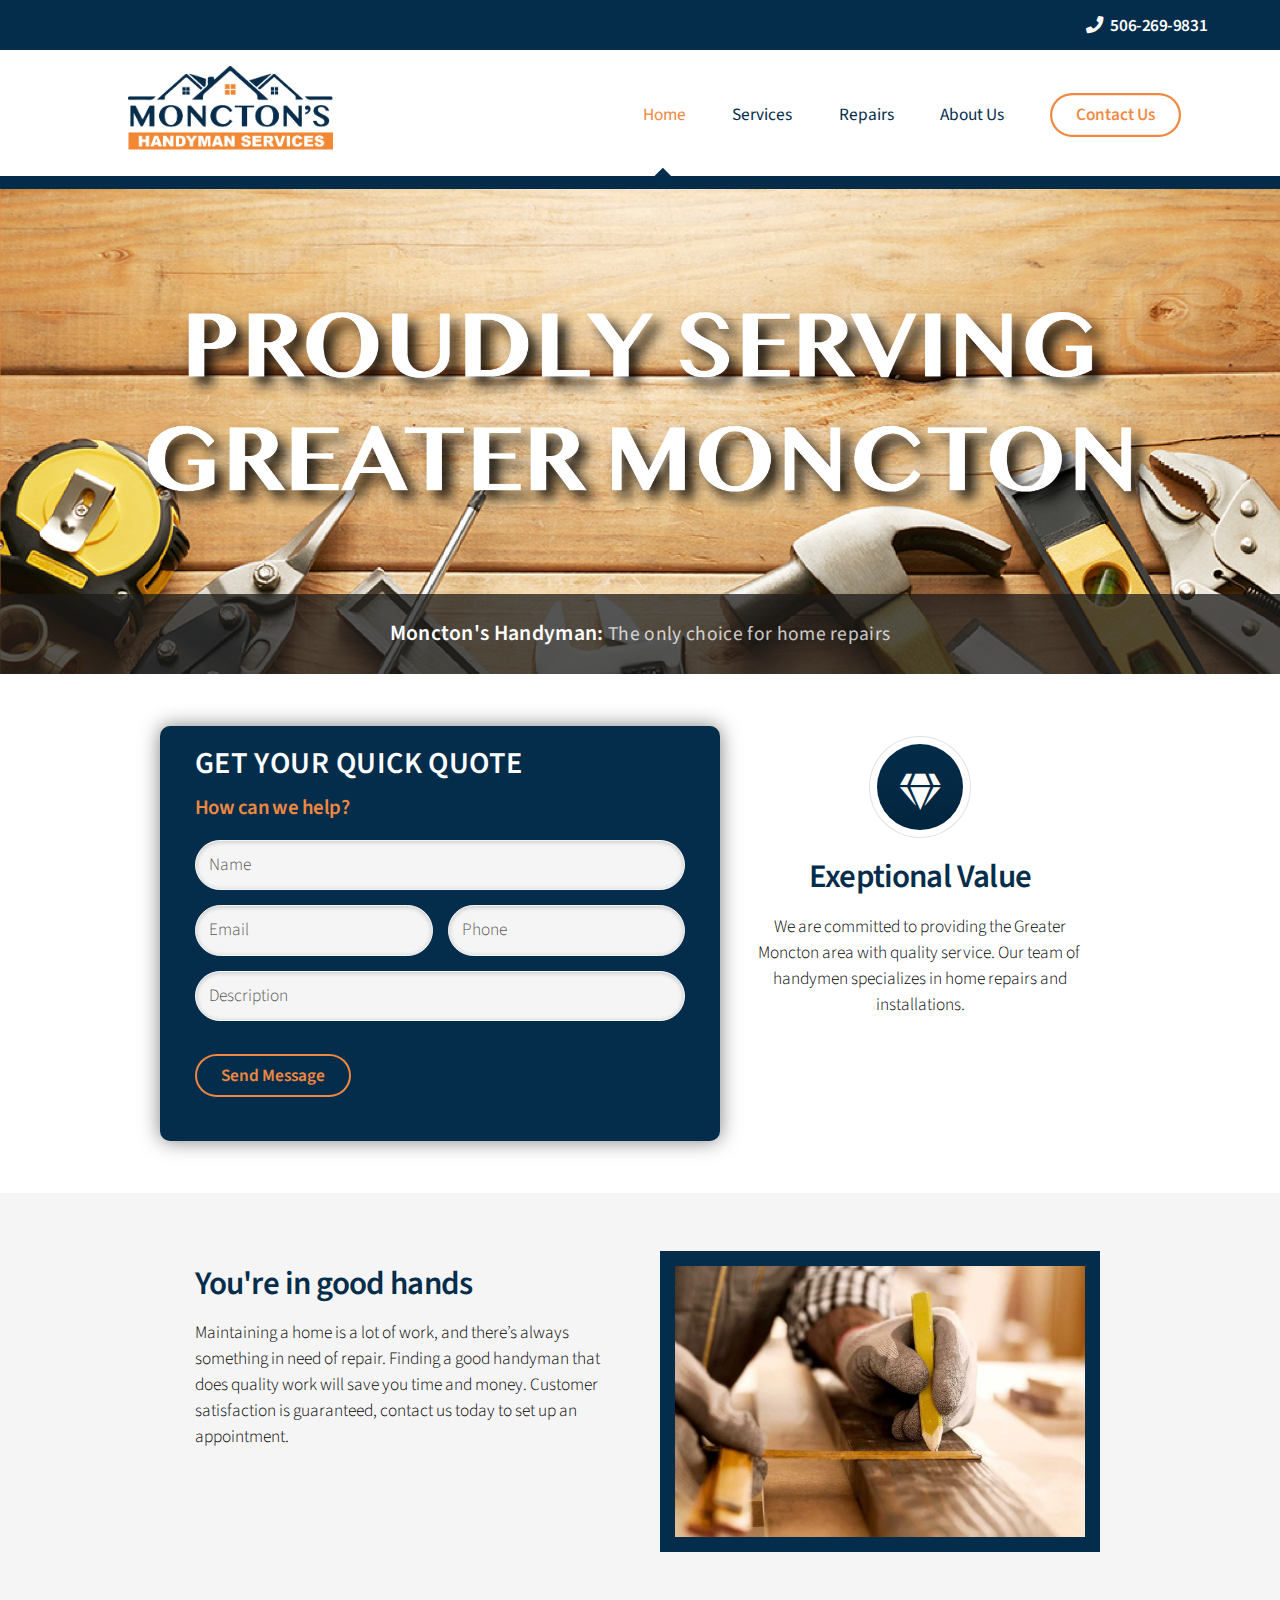
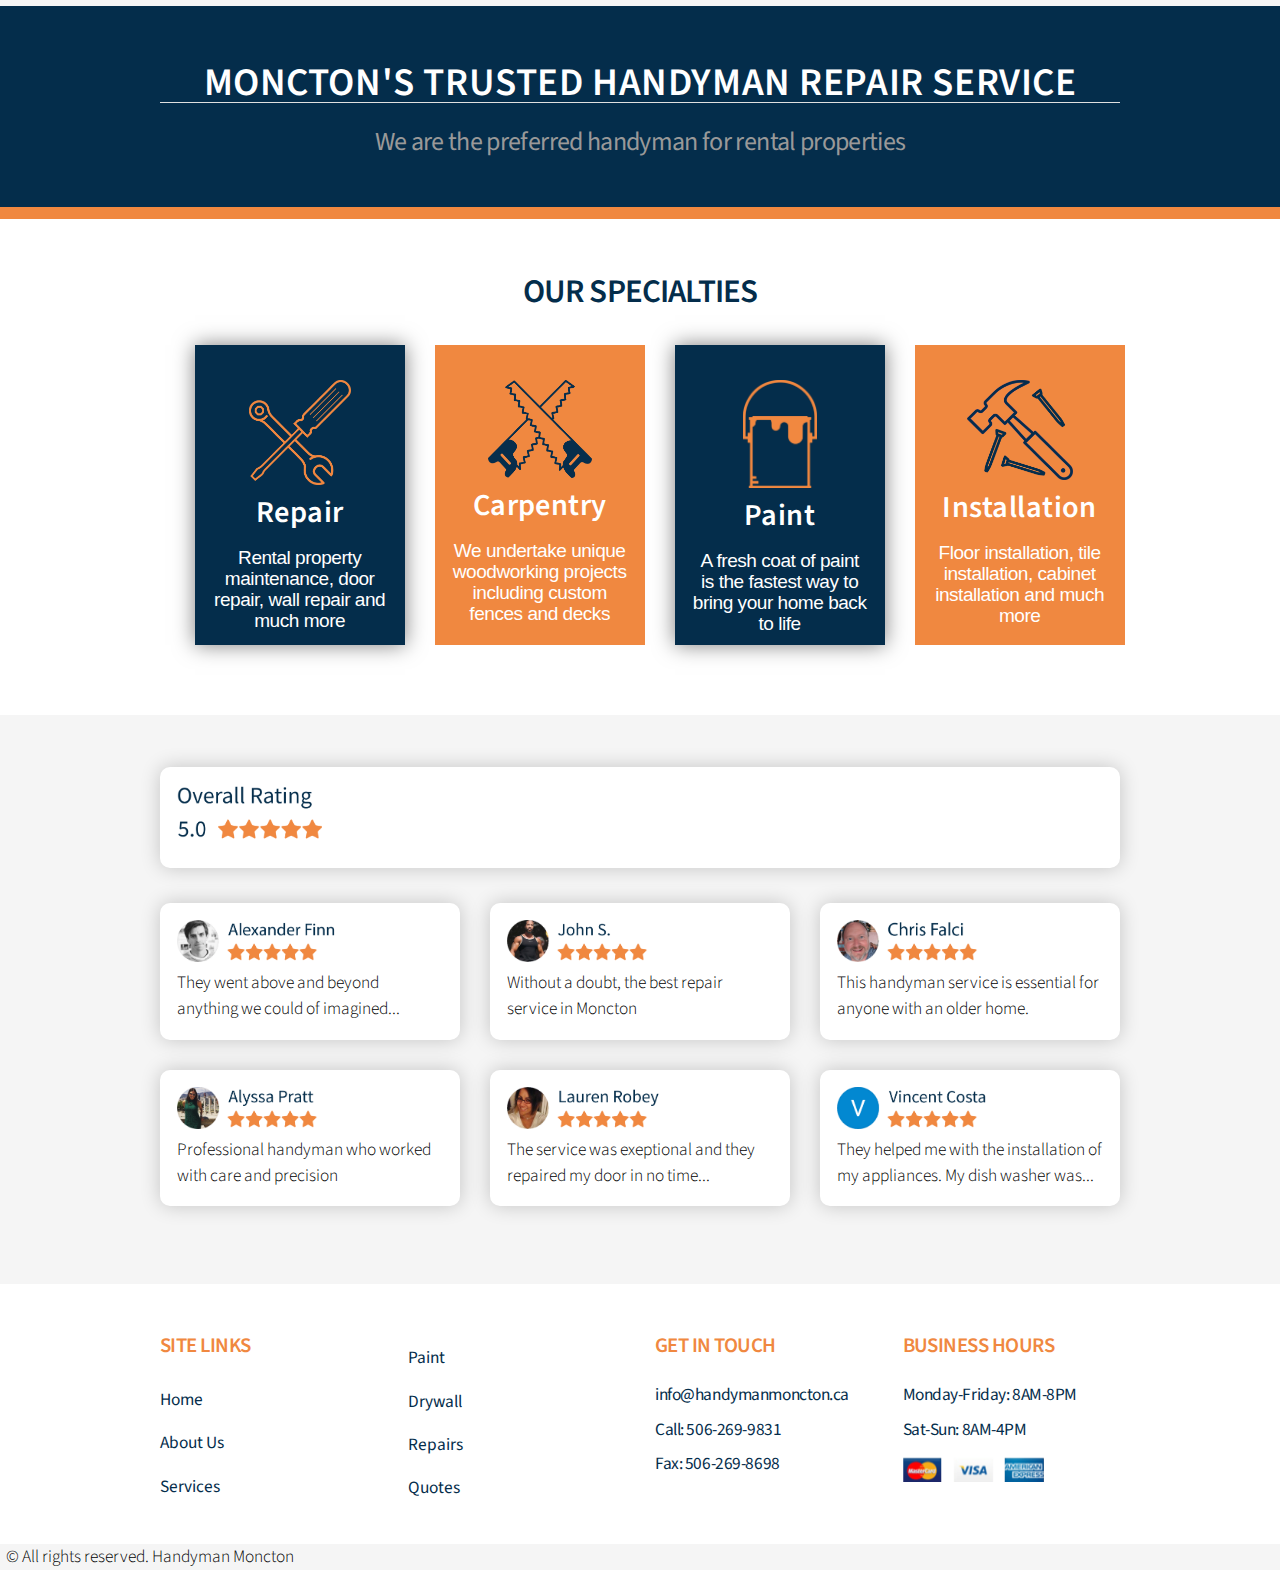
==== index.html @ 1f44a5d2 "Update index.html" ====
<!DOCTYPE HTML>

<html>
	<head>
		<title>Moncton Handyman - Home Repair</title>
		<meta charset="utf-8" />
		<meta name="viewport" content="width=device-width, initial-scale=1, user-scalable=no" />
		<link rel="stylesheet" href="assets/css/main.css" />
		<link rel="canonical" href="https://handymanmoncton.ca" />
		<link rel="shortcut icon" href="images/handyman-moncton-32.png">
                <link rel="icon" type="image/png" href="images/handyman-moncton-192.png" sizes="192x192">
                <link rel="apple-touch-icon" sizes="180x180" href="images/handyman-moncton-180.png">


		
	</head>
	<body class="is-preload">
		<div id="page-wrapper">

			<!-- Header -->
		  <div id="header">

					<!-- Logo -->
					<h4><i class="fas fa-phone"></i> &nbsp;  506-269-9831</h4>	

					<!-- Nav -->
						<nav id="nav">
							<ul>
								
	<div class="container2"><h3><img src="images/handyman-moncton-logo.png" width="205" height="85" alt=""></h3></div>
								
								<li class="current"><a href="/">Home</a></li>
								<li><a href="services">Services</a></li>
								<li><a href="repairs">Repairs</a></li>
								<li><a href="about">About Us</a></li>
								
								
							  <a href="contact" class="button">Contact Us</a>
							</ul>
						</nav>

				</div>

			<!-- Banner -->
		  <section id="banner">
					
					
			
					
					
					
					<header>
						<h2>Moncton's Handyman: <em>The only choice for home repairs</em></h2>
						
					</header>
				</section>
			
			

			<!-- Highlights -->
				<section class="wrapper style2">
					
					
					 
					  
					<div class="container">
						<div class="row gtr-200">
							 <div class="container1">
 
                   <h2>GET YOUR QUICK QUOTE</h2>
								 <h5>How can we help?</h5>
       	                                 
	<form action="https://submit-form.com/T1Gh5vaXT">
									
	 <input type="hidden" name="_redirect" value="https://handymanmoncton.ca/"/>
											 
											 
									<div class="row gtr-50">
										<div class="col-12 col-12-mobilep">
											<input type="text" name="name" id="name" placeholder="Name" />
										</div>
										<div class="col-6 col-12-mobilep">
											<input type="email" name="email" id="email" placeholder="Email" />
										</div>
										<div class="col-6 col-12-mobilep">
											<input type="text" name="number" id="number" placeholder="Phone" />
										</div>
										<div class="col-12 col-12-mobilep">
											<input type="text" name="message" id="message" placeholder="Description" />
										</div>
										<div class="col-12">
											<ul class="actions">
										   <li><input type="submit" class="button alt" value="Send Message" /></li>
											</ul>
											
							
										</div>
									</div>
							   </form>
  
                          </div>
							
							<section class="col-5 col-12-narrower col-12-mobilepcol-12-mobilep">
																
							 
	                  <center><i class="icon solid major far fa-gem"></i></center> 
								  
								 
								  
								<center><h3>Exeptional Value</h3></center>
								  
								 
								<center><p>We are committed to providing the Greater Moncton area with quality service. Our team of&nbsp; handymen specializes in home repairs and installations. </p>
								</center> 
						      <br>
								
							
							</section>
						</div>
					</div>
		  </section>
			
		

			
			<!-- Posts -->
					
			<section class="wrapper style5">
					
					
					 
					  
					<div class="container">
						<div class="row gtr-200">
							
							<section class="col-6 col-12-narrower col-12-mobilepcol-12-mobilep">
																
								<h3>You're in good hands</h3>
								  <p>Maintaining a home is a lot of work, and there’s always something in need of repair.
									  Finding a good handyman that does quality work will save you time and money. 
									  Customer satisfaction is guaranteed, contact us today to set up an appointment.   </p>
								<br>	
							</section>
							
							<section class="col-6 col-12-narrower col-12-mobilepcol-12-mobilep">
							<a href="#" class="image left"><img src="images/handyman-moncton-05.jpg" alt="" /></a>
						  </section>
							
						</div>
					</div>
		  </section>
			
			
			
			<!-- Gigantic Heading -->
				<section class="wrapper style3">
					<div class="container">
						<header class="major">
							
							<h2>MONCTON'S TRUSTED HANDYMAN REPAIR SERVICE</h2>
							<p>We are the preferred handyman for rental properties</p>
							<br>
			<div class="container6"><a href="index.html" id="logo"><img src="images/handyman-moncton-logo1.png" width="103" height="52" alt=""></a></div>
						</header>
					</div>
				</section>

		
			
		

		<section class="wrapper style1">
					<div class="container">
						<center><h3>OUR SPECIALTIES</h3></center>
						<div class="row gtr-200">
							
							<section class="col-3 col-6-narrower col-12-mobilep">
								
							  <div class="container4">
										<img src="images/handyman-moncton-truck.png" width="102" height="105" alt="">
										
									<h2>Repair</h2>
											<h6> Rental property maintenance, door repair, wall repair and much more</h6>
									</div>
							
							</section>
							<section class="col-3 col-6-narrower col-12-mobilep">
								
							 
								<div class="container5">
										<img src="images/handyman-moncton-mover.png" width="104" height="98" alt="">
									<h2>Carpentry</h2>
									  <h6>We undertake unique woodworking projects including custom fences and decks</h6>
									</div>
							</section>
							<section class="col-3 col-6-narrower col-12-mobilep">
								
									
									<div class="container4">
									  <img src="images/handyman-moncton-dolly.png" width="74" height="108" alt="">
										<h2>Paint</h2>
									  <h6>A fresh coat of paint is the fastest way to bring your home back to life</h6>  
								</div>
							</section>
							<section class="col-3 col-6-narrower col-12-mobilep">
								
									<div class="container5">
									<img src="images/handyman-moncton-box.png" width="106" height="100" alt="">
									<h2>Installation</h2>
											<h6>Floor installation, tile installation, cabinet installation and much more </h6>
									</div>
							
							</section>
						
					</div>
				
		</div>
		  </section>
			
			
			
				<section class="wrapper style5">
				
				
				
					<div class="container">
						 <!-- CTA -->
					  <section id="cta" class="">
					<div class="container">
					  <header>
						<img src="images/handyman-moncton-rating.png" width="145" height="59" alt="">
						
					  </header>
					</div>
						</section>
						<div class="row">
							<section class="col-4 col-6-narrower col-12-mobilep">
								<div class="container3">
								<img src="images/handyman-moncton-rev1.png" width="170" height="42" alt="">
									<p>They went above and beyond anything we could of imagined...</p>
								</div>
						  </section>
							
							<section class="col-4 col-6-narrower col-12-mobilep">	
							  <div class="container3">
							<img src="images/handyman-moncton-rev2.png" width="170" height="42" alt="">
									<p>Without a doubt, the best repair service in Moncton</p>
								</div>
							</section>
							<section class="col-4 col-6-narrower col-12-mobilep">
								<div class="container3">
								<img src="images/handyman-moncton-rev3.png" width="170" height="42" alt="">
									<p>This handyman service is essential for anyone with an older home.</p>
								</div>
							</section>
							
							
						
							<section class="col-4 col-6-narrower col-12-mobilep">	
								<div class="container3">
							<img src="images/handyman-moncton-rev4.png" width="170" height="42" alt="">
									<p>Professional handyman who worked with care and precision</p>
									
								</div>
							</section>
						  <section class="col-4 col-6-narrower col-12-mobilep">
								<div class="container3">
							<img src="images/handyman-moncton-rev5.png" width="170" height="42" alt="">
									<p>The service was exeptional and they repaired my door in no time...</p>
						    </div>
						  </section>
							<section class="col-4 col-6-narrower col-12-mobilep">
								<div class="container3">
							<img src="images/handyman-moncton-rev6.png" width="170" height="42" alt="">
									<p>They helped me with the installation of my appliances. My dish washer was...</p>
							  </div>
							</section>
							
							
					  </div>
						
					&nbsp;
					</div>
				</section>
			       &nbsp;

			<!-- Footer -->
				<div id="footer">
					<div class="container">
						<div class="row">
							<section class="col-3 col-6-narrower col-12-mobilep">
								<h5>SITE LINKS</h5>
							  <ul class="links">
									
								<li><a href="/">Home</a></li>
									<li><a href="about">About Us</a></li>
									<li><a href="services">Services</a></li>
								
									
									
								</ul>
							</section>
							<section class="col-3 col-6-narrower col-12-mobilep">
								
							  <ul class="links">
									
									<li><a href="services">Paint</a></li>
									<li><a href="repairs">Drywall</a></li>
									<li><a href="repairs">Repairs</a></li>
									<li><a href="quote">Quotes</a></li>
									
								</ul>
								<br>
							</section>
							<section class="col-3 col-6-narrower col-12-mobilep">
								<h5>GET IN TOUCH</h5>
								
                                                        <h7>info@handymanmoncton.ca </h7> <br>
							<h7>Call: 506-269-9831</h7><br>
						        <h7>Fax: 506-269-8698</h7><br>
                            </section>
						<section class="col-3 col-6-narrower col-12-mobilep">
						  <h5>BUSINESS HOURS</h5>
						  <h7>Monday-Friday: 8AM-8PM</h7><br>
					      <h7>Sat-Sun: 8AM-4PM</h7>
						      <br>
							
						<img src="images/handyman-moncton-payment.png" width="141" height="35" alt="">
								
						  </section>
											
							
						</div>
					</div>
<br>

			</div>
		</div>
			
		<section id="ctb" class=""><p>&nbsp; &copy; All rights reserved. Handyman Moncton</p> </section>
		<!-- Scripts -->
			<script src="assets/js/jquery.min.js"></script>
			<script src="assets/js/jquery.dropotron.min.js"></script>
			<script src="assets/js/browser.min.js"></script>
			<script src="assets/js/breakpoints.min.js"></script>
			<script src="assets/js/util.js"></script>
			<script src="assets/js/main.js"></script>

	</body>
</html>
---- assets/css/main.css ----
@import url("fontawesome-all.min.css");
@import url("https://fonts.googleapis.com/css?family=Source+Sans+Pro:300,300italic,600,600italic,400,400italic,500,500italic");

/*
	Arcana by HTML5 UP
	html5up.net | @ajlkn
	Free for personal and commercial use under the CCA 3.0 license (html5up.net/license)
*/

html, body, div, span, applet, object,
iframe, h1, h2, h3, h4, h5, h6, h7, h8, p, blockquote,
pre, a, abbr, acronym, address, big, cite,
code, del, dfn, em, img, ins, kbd, q, s, samp,
small, strike, strong, sub, sup, tt, var, b,
u, i, center, dl, dt, dd, ol, ul, li, fieldset,
form, label, legend, table, caption, tbody,
tfoot, thead, tr, th, td, article, aside,
canvas, details, embed, figure, figcaption,
footer, header, hgroup, menu, nav, output, ruby,
section, summary, time, mark, audio, video {
	margin: 0;
	padding: 0;
	border: 0;
	font-size: 100%;
	font: inherit;
	vertical-align: baseline;}

article, aside, details, figcaption, figure,
footer, header, hgroup, menu, nav, section {
	display: block;}

body {
	line-height: 1;
}

ol, ul {
	list-style: none;
}

blockquote, q {
	quotes: none;
}

	blockquote:before, blockquote:after, q:before, q:after {
		content: '';
		content: none;
	}

table {
	border-collapse: collapse;
	border-spacing: 0;
}

body {
	-webkit-text-size-adjust: none;
}

mark {
	background-color: transparent;
	color: inherit;
}

input::-moz-focus-inner {
	border: 0;
	padding: 0;
}

input, select, textarea {
	-moz-appearance: none;
	-webkit-appearance: none;
	-ms-appearance: none;
	appearance: none;
}

/* Basic */

	html {
		box-sizing: border-box;
	}

	*, *:before, *:after {
		box-sizing: inherit;
	}

	body {
		background: #F08840;
		
	}

		body.is-preload *, body.is-preload *:before, body.is-preload *:after {
			-moz-animation: none !important;
			-webkit-animation: none !important;
			-ms-animation: none !important;
			animation: none !important;
			-moz-transition: none !important;
			-webkit-transition: none !important;
			-ms-transition: none !important;
			transition: none !important;
		}

	body, input, select, textarea {
		
		font-family: 'Source Sans Pro', sans-serif;
		font-size: 16pt;
		font-weight: 300;
		line-height: 1.65em;
	}

	a {
		-moz-transition: color 0.2s ease-in-out, border-color 0.2s ease-in-out, opacity 0.2s ease-in-out;
		-webkit-transition: color 0.2s ease-in-out, border-color 0.2s ease-in-out, opacity 0.2s ease-in-out;
		-ms-transition: color 0.2s ease-in-out, border-color 0.2s ease-in-out, opacity 0.2s ease-in-out;
		transition: color 0.2s ease-in-out, border-color 0.2s ease-in-out, opacity 0.2s ease-in-out;
		color: #042D4B;
		text-decoration: none;
		font-weight: 400	
		
	}

		a:hover {
			color: #042D4B;
			border-bottom-color: transparent;
		}

	strong, b {
		font-weight: 600;
	}

	em, i {
		font-style: italic;
	}

	p, ul, ol, dl, table, blockquote {
		margin: 0 0 0em 0;
	}


   h1 {
		color: #FFF;
		font-weight: 600;
		line-height: 3.55em;
		margin-bottom: 1em;
	   font-family: "Lucida Grande";
	   
	}



	 h2 {
		color: #FFF;
		font-weight: 600;
		line-height: 1.3em;
		margin-bottom: 0.5em;
	}

   h3 {
		color: #042D4B;
		font-weight: 600;
		line-height: 1.25em;
		margin-bottom: 0.5em;
	  
	}

    h6 {
		color: #FFF;
		font-weight: 400;
		line-height: 1.1em;
		margin-bottom: 0em;
		font-family: "Gill Sans", "Gill Sans MT", "Myriad Pro", "DejaVu Sans Condensed", Helvetica, Arial, "sans-serif";
	}

    h7 {
		color: #042D4B;
		font-weight: 400;
		line-height: 2em;
		
	}


	 h8 {
		color: #FFF;
		font-weight: 600;
		line-height: 1.75em;
		margin-bottom: 1em;
	}

    h4 {
		color: #FFF;
		font-weight: 600;
		line-height: 0em;
		margin-bottom: 1em;
		margin-right: 4.2em;
	}

    h5 {
		color: #F08840;
		font-weight: 600;
		line-height: 1em;
		margin-bottom: 1em;
		
	}



		h1 a, h2 a, h3 a, h4 a, h5 a, h6 a, h7 a {
			color: inherit;
			text-decoration: none;
		}

		h1 em, h2 em, h3 em, h4 em, h5 em, h6 em, h7 em {
			font-style: normal;
			font-weight: 300;
		}


    h1 {
		font-size: 4.2em;
		letter-spacing: -0.025em;
	}

	h2 {
		font-size: 1.75em;
		letter-spacing: 0.015em;
	}

	h3 {
		font-size: 1.9em;
		letter-spacing: -0.025em;
	}

    h4 {
		font-size: 1em;
		letter-spacing: -0.025em;
		margin-top: -1.1em;
	}

    h5 {
		font-size: 1.2em;
		letter-spacing: -0.025em;
		margin-bottom: 1em;
		
	}

    h6 {
		font-size: 1.1em;
		letter-spacing: -0.025em;
		
	}

  h7 {
		font-size: 1em;
		letter-spacing: -0.025em;
		
	}


	h8 {
		font-size: 1.75em;
		letter-spacing: -0.025em;
	}


	sub {
		font-size: 0.8em;
		position: relative;
		top: 0.5em;
	}

	sup {
		font-size: 0.8em;
		position: relative;
		top: -0.5em;
	}

	hr {
		border-top: solid 1px #e0e0e0;
		border: 0;
		margin-bottom: 1.5em;
	}

	blockquote {
		border-left: solid 0.5em #e0e0e0;
		font-style: italic;
		padding: 1em 0 1em 2em;
	}

/* Container */

	.container {
		margin: 0 auto;
		max-width: 100%;
		width: 1400px;
		
	}

		@media screen and (max-width: 1680px) {

			.container {
				width: 1200px;
			}

		}

		@media screen and (max-width: 1280px) {

			.container {
				width: 960px;
			}

		}

		@media screen and (max-width: 980px) {

			.container {
				width: 95%;
			}

		}

		@media screen and (max-width: 840px) {

			.container {
				width: 95%;
			}

		}

		@media screen and (max-width: 736px) {

			.container {
				width: 90%;
			}

		}

		@media screen and (max-width: 480px) {

			.container {
				width: 100%;
			}

		}


/* Container1 */

	.container1 {
	
		width: 300px;
	    height: 310px;
		background: #042D4B;
		border-radius: 10px;
	   
		 padding: 1em 1em 1em 1em;
		 margin-bottom: 2em;
		 box-shadow:  0px 0px 20px 0px rgba(0,0,0,0.5);
		
	
		
	}

		@media screen and (max-width: 1680px) {

			.container1 {
				width: 580px;
				 height: 380px;
				
			}

		}

		@media screen and (max-width: 1280px) {

			.container1 {
				width: 560px;
				 height: 415px;
				
			}

		}

		@media screen and (max-width: 980px) {

			.container1 {
				width: 58%;
				 height: 390px;
				
			}

		}

		@media screen and (max-width: 840px) {

			.container1 {
				width: 100%;
				  height: 410px;
			}

		}

		@media screen and (max-width: 736px) {

			.container1 {
				width: 100%;
				height: 100%;
				
			}

		}

		@media screen and (max-width: 480px) {

			.container1 {
				width: 100%;
				 height: 100%;
				
			}
			
			
			

		}




/* Container2 */

	.container2 {
		max-width: 100%;
		width: 1400px;
		top: 3.8em;
	    right: 57em;
		position: absolute;
		
	}

		@media screen and (max-width: 1680px) {

			.container2 {
				width: 1200px;
				right: 74%;
			}

		}

		@media screen and (max-width: 1280px) {

			.container2 {
				width: 960px;
				right: 74%;
			}

		}

		@media screen and (max-width: 980px) {

			.container2 {
				width: 95%;
				right: 72%;
			}

		}

		@media screen and (max-width: 840px) {

			.container2 {
				width: 95%;
			}

		}

		@media screen and (max-width: 736px) {

			.container2 {
				width: 90%;
			}

		}

		@media screen and (max-width: 480px) {

			.container2 {
				width: 100%;
			}

		}



/* Container3 */

	.container3 {
	
		width: 450px;
	    height: 175px;
		background: #FFF;
		border-radius: 10px;
	    padding: 1em 1em 1em 1em;
		 margin-bottom: 0em;
		 box-shadow:  0px 0px 20px 0px rgba(0,0,0,0.2);
		
	
		
	}

		@media screen and (max-width: 1680px) {

			.container3 {
				width: 310px;
				 height: 120px;
				
			}

		}

		@media screen and (max-width: 1280px) {

			.container3 {
				width: 300px;
				 height: 100%;
				
			}

		}

		@media screen and (max-width: 980px) {

			.container3 {
				width: 255px;
				 height: 100%;
				
			}

		}

		@media screen and (max-width: 840px) {

			.container3 {
				width: 100%;
				  height: 100%;
			}

		}

		@media screen and (max-width: 736px) {

			.container3 {
				width: 100%;
				 height: 100%;
				
			}

		}

		@media screen and (max-width: 480px) {

			.container3 {
				width: 100%;
				 height: 100%;
				
			}
			
			
			

		}



/* Container4 */

	.container4 {
	
		width: 300px;
	    height: 330px;
		background: #042D4B;
		text-align: center;
		
	   
		 padding: 2em 1em 1em 1em;
		 margin-bottom: 2em;
		 box-shadow:  0px 0px 20px 0px rgba(0,0,0,0.5);
		
	
		
	}

		@media screen and (max-width: 1680px) {

			.container4 {
				width: 210px;
				 height: 300px;
				
			}

		}

		@media screen and (max-width: 1280px) {

			.container4 {
			width: 210px;
				 height: 300px;
				
			}

		}

		@media screen and (max-width: 980px) {

			.container4 {
				width: 180px;
				 height: 300px;
				
			}

		}

		@media screen and (max-width: 840px) {

			.container4 {
				width: 280px;
				  height: 290px;
			}

		}

		@media screen and (max-width: 736px) {

			.container4 {
				width: 110%;
				height: 95%;
				
			}

		}

		@media screen and (max-width: 480px) {

			.container4 {
		    width: 100%;
			height: 95%;
				
			}
			
			

		}


/* Container5 */

	.container5 {
		
		
		
	
		width: 300px;
	    height: 330px;
		background: #F08840;
		text-align: center;
		
		
	   
		 padding: 2em 1em 1em 1em;
		 margin-bottom: 2em;
		
		
	
		
	}

		@media screen and (max-width: 1680px) {

			.container5 {
				width: 580px;
				 height: 300px;
				
			}

		}

		@media screen and (max-width: 1280px) {

			.container5 {
				width: 210px;
				 height: 300px;
				
			}

		}

		@media screen and (max-width: 980px) {

			.container5 {
					width: 180px;
				 height: 300px;
				
			}

		}

		@media screen and (max-width: 840px) {

			.container5 {
				width: 280px;
				  height: 290px;
			}

		}

		@media screen and (max-width: 736px) {

			.container5 {
			  	width: 110%;
				height: 95%;
				
			}

		}

		@media screen and (max-width: 480px) {

			.container5 {
			width: 100%;
				 height: 95%;	
			}
		}


/* Container6 */

	.container6 {
			position: relative;
		 display: none;
				
}


/* Container7 */

	.container7 {
	
		width: 300px;
	    height: 550px;
		background: #042D4B;
		border-radius: 10px;
	   
		 padding: 1em 1em 1em 1em;
		 margin-bottom: 2em;
		 margin-top: 1em;
		 box-shadow:  0px 0px 20px 0px rgba(0,0,0,0.5);
		
		
		
	}

		@media screen and (max-width: 1680px) {

			.container7 {
				width: 580px;
				 height: 460px;
				
			}

		}

		@media screen and (max-width: 1280px) {

			.container7 {
				width: 560px;
				 height: 450px;
				
			}

		}

		@media screen and (max-width: 980px) {

			.container7 {
				width: 58%;
				 height: 420px;
				
			}

		}

		@media screen and (max-width: 840px) {

			.container7 {
				width: 100%;
				  height: 445px;
			}

		}

		@media screen and (max-width: 736px) {

			.container7 {
				width: 100%;
				height: 100%;
				
			}

		}

		@media screen and (max-width: 480px) {

			.container7 {
				width: 100%;
				 height: 100%;
				
			}
			
		}


.container4:hover{
	transform:scale(1.1);
	background: #07528A;
}

.container5:hover{
	transform:scale(1.1);
	background: #F4A976;
}



/* Row */

	.row {
		display: flex;
		flex-wrap: wrap;
		box-sizing: border-box;
		align-items: stretch;
	}

		.row > * {
			box-sizing: border-box;
		}

		.row.gtr-uniform > * > :last-child {
			margin-bottom: 0;
		}

		.row.aln-left {
			justify-content: flex-start;
		}

		.row.aln-center {
			justify-content: center;
		}

		.row.aln-right {
			justify-content: flex-end;
		}

		.row.aln-top {
			align-items: flex-start;
		}

		.row.aln-middle {
			align-items: center;
		}

		.row.aln-bottom {
			align-items: flex-end;
		}

		.row > .imp {
			order: -1;
		}

		.row > .col-1 {
			width: 8.33333%;
		}

		.row > .off-1 {
			margin-left: 8.33333%;
		}

		.row > .col-2 {
			width: 16.66667%;
		}

		.row > .off-2 {
			margin-left: 16.66667%;
		}

		.row > .col-3 {
			width: 25%;
		}

		.row > .off-3 {
			margin-left: 25%;
		}

		.row > .col-4 {
			width: 33.33333%;
		}

		.row > .off-4 {
			margin-left: 33.33333%;
		}

		.row > .col-5 {
			width: 41.66667%;
		}

		.row > .off-5 {
			margin-left: 41.66667%;
		}

		.row > .col-6 {
			width: 50%;
		}

		.row > .off-6 {
			margin-left: 50%;
		}

		.row > .col-7 {
			width: 58.33333%;
		}

		.row > .off-7 {
			margin-left: 58.33333%;
		}

		.row > .col-8 {
			width: 66.66667%;
		}

		.row > .off-8 {
			margin-left: 66.66667%;
		}

		.row > .col-9 {
			width: 75%;
		}

		.row > .off-9 {
			margin-left: 75%;
		}

		.row > .col-10 {
			width: 83.33333%;
		}

		.row > .off-10 {
			margin-left: 83.33333%;
		}

		.row > .col-11 {
			width: 100%;
			
		}

		.row > .off-11 {
			margin-left: 91.66667%;
		}

		.row > .col-12 {
			width: 100%;
		}

		.row > .off-12 {
			margin-left: 100%;
		}

		.row.gtr-0 {
			margin-top: 0px;
			margin-left: 0px;
		}

			.row.gtr-0 > * {
				padding: 0px 0 0 0px;
			}

			.row.gtr-0.gtr-uniform {
				margin-top: 0px;
			}

				.row.gtr-0.gtr-uniform > * {
					padding-top: 0px;
				}

		.row.gtr-25 {
			margin-top: -12.5px;
			margin-left: -12.5px;
		}

			.row.gtr-25 > * {
				padding: 12.5px 0 0 12.5px;
			}

			.row.gtr-25.gtr-uniform {
				margin-top: -12.5px;
			}

				.row.gtr-25.gtr-uniform > * {
					padding-top: 12.5px;
				}

		.row.gtr-50 {
			margin-top: -25px;
			margin-left: -25px;
		}

			.row.gtr-50 > * {
				padding: 25px 0 0 25px;
			}

			.row.gtr-50.gtr-uniform {
				margin-top: -25px;
			}

				.row.gtr-50.gtr-uniform > * {
					padding-top: 25px;
				}

		.row {
			margin-top: -50px;
			margin-left: -50px;
		}

			.row > * {
				padding: 50px 0 0 50px;
			}

			.row.gtr-uniform {
				margin-top: -50px;
			}

				.row.gtr-uniform > * {
					padding-top: 50px;
				}

		.row.gtr-150 {
			margin-top: -75px;
			margin-left: -75px;
		}

			.row.gtr-150 > * {
				padding: 75px 0 0 75px;
			}

			.row.gtr-150.gtr-uniform {
				margin-top: -75px;
			}

				.row.gtr-150.gtr-uniform > * {
					padding-top: 75px;
				}

		.row.gtr-200 {
			margin-top: 0px;
			margin-left: 0px;
		}

			.row.gtr-200 > * {
				padding: 1em 2em 1em 2em;
			}

			.row.gtr-200.gtr-uniform {
				margin-top: 0px;
			}

				.row.gtr-200.gtr-uniform > * {
					padding-top: 0px;
				}

		@media screen and (max-width: 1680px) {

			.row {
				display: flex;
				flex-wrap: wrap;
				box-sizing: border-box;
				align-items: stretch;
			}

				.row > * {
					box-sizing: border-box;
				}

				.row.gtr-uniform > * > :last-child {
					margin-bottom: 0;
				}

				.row.aln-left {
					justify-content: flex-start;
				}

				.row.aln-center {
					justify-content: center;
				}

				.row.aln-right {
					justify-content: flex-end;
				}

				.row.aln-top {
					align-items: flex-start;
				}

				.row.aln-middle {
					align-items: center;
				}

				.row.aln-bottom {
					align-items: flex-end;
				}

				.row > .imp-wide {
					order: -1;
				}

				.row > .col-1-wide {
					width: 8.33333%;
				}

				.row > .off-1-wide {
					margin-left: 8.33333%;
				}

				.row > .col-2-wide {
					width: 16.66667%;
				}

				.row > .off-2-wide {
					margin-left: 16.66667%;
				}

				.row > .col-3-wide {
					width: 25%;
				}

				.row > .off-3-wide {
					margin-left: 25%;
				}

				.row > .col-4-wide {
					width: 33.33333%;
				}

				.row > .off-4-wide {
					margin-left: 33.33333%;
				}

				.row > .col-5-wide {
					width: 41.66667%;
				}

				.row > .off-5-wide {
					margin-left: 41.66667%;
				}

				.row > .col-6-wide {
					width: 50%;
				}

				.row > .off-6-wide {
					margin-left: 50%;
				}

				.row > .col-7-wide {
					width: 58.33333%;
				}

				.row > .off-7-wide {
					margin-left: 58.33333%;
				}

				.row > .col-8-wide {
					width: 66.66667%;
				}

				.row > .off-8-wide {
					margin-left: 66.66667%;
				}

				.row > .col-9-wide {
					width: 75%;
				}

				.row > .off-9-wide {
					margin-left: 75%;
				}

				.row > .col-10-wide {
					width: 83.33333%;
				}

				.row > .off-10-wide {
					margin-left: 83.33333%;
				}

				.row > .col-11-wide {
					width: 91.66667%;
				}

				.row > .off-11-wide {
					margin-left: 91.66667%;
				}

				.row > .col-12-wide {
					width: 100%;
				}

				.row > .off-12-wide {
					margin-left: 100%;
				}

				.row.gtr-0 {
					margin-top: 0px;
					margin-left: 0px;
				}

					.row.gtr-0 > * {
						padding: 0px 0 0 0px;
					}

					.row.gtr-0.gtr-uniform {
						margin-top: 0px;
					}

						.row.gtr-0.gtr-uniform > * {
							padding-top: 0px;
						}

				.row.gtr-25 {
					margin-top: -10px;
					margin-left: -10px;
				}

					.row.gtr-25 > * {
						padding: 10px 0 0 10px;
					}

					.row.gtr-25.gtr-uniform {
						margin-top: -10px;
					}

						.row.gtr-25.gtr-uniform > * {
							padding-top: 10px;
						}

				.row.gtr-50 {
					margin-top: -20px;
					margin-left: -20px;
				}

					.row.gtr-50 > * {
						padding: 20px 0 0 20px;
					}

					.row.gtr-50.gtr-uniform {
						margin-top: -20px;
					}

						.row.gtr-50.gtr-uniform > * {
							padding-top: 20px;
						}

				.row {
					margin-top: -40px;
					margin-left: -40px;
				}

					.row > * {
						padding: 40px 0 0 40px;
					}

					.row.gtr-uniform {
						margin-top: -40px;
					}

						.row.gtr-uniform > * {
							padding-top: 40px;
						}

				.row.gtr-150 {
					margin-top: -60px;
					margin-left: -60px;
				}

					.row.gtr-150 > * {
						padding: 60px 0 0 60px;
					}

					.row.gtr-150.gtr-uniform {
						margin-top: -60px;
					}

						.row.gtr-150.gtr-uniform > * {
							padding-top: 60px;
						}

				.row.gtr-200 {
					margin-top: 0px;
					margin-left: 0px;
				}

					.row.gtr-200 > * {
						padding: 1em 2em 1em 2em;
					}

					.row.gtr-200.gtr-uniform {
						margin-top: 0px;
					}

						.row.gtr-200.gtr-uniform > * {
							padding-top: 0px;
						}

		}

		@media screen and (max-width: 1280px) {

			.row {
				display: flex;
				flex-wrap: wrap;
				box-sizing: border-box;
				align-items: stretch;
			}

				.row > * {
					box-sizing: border-box;
				}

				.row.gtr-uniform > * > :last-child {
					margin-bottom: 0;
				}

				.row.aln-left {
					justify-content: flex-start;
				}

				.row.aln-center {
					justify-content: center;
				}

				.row.aln-right {
					justify-content: flex-end;
				}

				.row.aln-top {
					align-items: flex-start;
				}

				.row.aln-middle {
					align-items: center;
				}

				.row.aln-bottom {
					align-items: flex-end;
				}

				.row > .imp-normal {
					order: -1;
				}

				.row > .col-1-normal {
					width: 8.33333%;
				}

				.row > .off-1-normal {
					margin-left: 8.33333%;
				}

				.row > .col-2-normal {
					width: 16.66667%;
				}

				.row > .off-2-normal {
					margin-left: 16.66667%;
				}

				.row > .col-3-normal {
					width: 25%;
				}

				.row > .off-3-normal {
					margin-left: 25%;
				}

				.row > .col-4-normal {
					width: 33.33333%;
				}

				.row > .off-4-normal {
					margin-left: 33.33333%;
				}

				.row > .col-5-normal {
					width: 41.66667%;
				}

				.row > .off-5-normal {
					margin-left: 41.66667%;
				}

				.row > .col-6-normal {
					width: 50%;
				}

				.row > .off-6-normal {
					margin-left: 50%;
				}

				.row > .col-7-normal {
					width: 58.33333%;
				}

				.row > .off-7-normal {
					margin-left: 58.33333%;
				}

				.row > .col-8-normal {
					width: 66.66667%;
				}

				.row > .off-8-normal {
					margin-left: 66.66667%;
				}

				.row > .col-9-normal {
					width: 75%;
				}

				.row > .off-9-normal {
					margin-left: 75%;
				}

				.row > .col-10-normal {
					width: 83.33333%;
				}

				.row > .off-10-normal {
					margin-left: 83.33333%;
				}

				.row > .col-11-normal {
					width: 91.66667%;
				}

				.row > .off-11-normal {
					margin-left: 91.66667%;
				}

				.row > .col-12-normal {
					width: 100%;
				}

				.row > .off-12-normal {
					margin-left: 100%;
				}

				.row.gtr-0 {
					margin-top: 0px;
					margin-left: 0px;
				}

					.row.gtr-0 > * {
						padding: 0px 0 0 0px;
					}

					.row.gtr-0.gtr-uniform {
						margin-top: 0px;
					}

						.row.gtr-0.gtr-uniform > * {
							padding-top: 0px;
						}

				.row.gtr-25 {
					margin-top: -7.5px;
					margin-left: -7.5px;
				}

					.row.gtr-25 > * {
						padding: 7.5px 0 0 7.5px;
					}

					.row.gtr-25.gtr-uniform {
						margin-top: -7.5px;
					}

						.row.gtr-25.gtr-uniform > * {
							padding-top: 7.5px;
						}

				.row.gtr-50 {
					margin-top: -15px;
					margin-left: -15px;
				}

					.row.gtr-50 > * {
						padding: 15px 0 0 15px;
					}

					.row.gtr-50.gtr-uniform {
						margin-top: -15px;
					}

						.row.gtr-50.gtr-uniform > * {
							padding-top: 15px;
						}

				.row {
					margin-top: -30px;
					margin-left: -30px;
				}

					.row > * {
						padding: 30px 0 0 30px;
					}

					.row.gtr-uniform {
						margin-top: -30px;
					}

						.row.gtr-uniform > * {
							padding-top: 30px;
						}

				.row.gtr-150 {
					margin-top: -45px;
					margin-left: -45px;
				}

					.row.gtr-150 > * {
						padding: 45px 0 0 45px;
					}

					.row.gtr-150.gtr-uniform {
						margin-top: -45px;
					}

						.row.gtr-150.gtr-uniform > * {
							padding-top: 45px;
						}

				.row.gtr-200 {
					margin-top: 0px;
					margin-left: 0px;
				}

					.row.gtr-200 > * {
						padding: 1em 2em 1em 2em;
					}

					.row.gtr-200.gtr-uniform {
						margin-top: 0px;
					}

						.row.gtr-200.gtr-uniform > * {
							padding-top: 0px;
						}

		}

		@media screen and (max-width: 980px) {

			.row {
				display: flex;
				flex-wrap: wrap;
				box-sizing: border-box;
				align-items: stretch;
			}

				.row > * {
					box-sizing: border-box;
				}

				.row.gtr-uniform > * > :last-child {
					margin-bottom: 0;
				}

				.row.aln-left {
					justify-content: flex-start;
				}

				.row.aln-center {
					justify-content: center;
				}

				.row.aln-right {
					justify-content: flex-end;
				}

				.row.aln-top {
					align-items: flex-start;
				}

				.row.aln-middle {
					align-items: center;
				}

				.row.aln-bottom {
					align-items: flex-end;
				}

				.row > .imp-narrow {
					order: -1;
				}

				.row > .col-1-narrow {
					width: 8.33333%;
				}

				.row > .off-1-narrow {
					margin-left: 8.33333%;
				}

				.row > .col-2-narrow {
					width: 16.66667%;
				}

				.row > .off-2-narrow {
					margin-left: 16.66667%;
				}

				.row > .col-3-narrow {
					width: 25%;
				}

				.row > .off-3-narrow {
					margin-left: 25%;
				}

				.row > .col-4-narrow {
					width: 33.33333%;
				}

				.row > .off-4-narrow {
					margin-left: 33.33333%;
				}

				.row > .col-5-narrow {
					width: 41.66667%;
				}

				.row > .off-5-narrow {
					margin-left: 41.66667%;
				}

				.row > .col-6-narrow {
					width: 50%;
				}

				.row > .off-6-narrow {
					margin-left: 50%;
				}

				.row > .col-7-narrow {
					width: 58.33333%;
				}

				.row > .off-7-narrow {
					margin-left: 58.33333%;
				}

				.row > .col-8-narrow {
					width: 66.66667%;
				}

				.row > .off-8-narrow {
					margin-left: 66.66667%;
				}

				.row > .col-9-narrow {
					width: 75%;
				}

				.row > .off-9-narrow {
					margin-left: 75%;
				}

				.row > .col-10-narrow {
					width: 83.33333%;
				}

				.row > .off-10-narrow {
					margin-left: 83.33333%;
				}

				.row > .col-11-narrow {
					width: 91.66667%;
				}

				.row > .off-11-narrow {
					margin-left: 91.66667%;
				}

				.row > .col-12-narrow {
					width: 100%;
				}

				.row > .off-12-narrow {
					margin-left: 100%;
				}

				.row.gtr-0 {
					margin-top: 0px;
					margin-left: 0px;
				}

					.row.gtr-0 > * {
						padding: 0px 0 0 0px;
					}

					.row.gtr-0.gtr-uniform {
						margin-top: 0px;
					}

						.row.gtr-0.gtr-uniform > * {
							padding-top: 0px;
						}

				.row.gtr-25 {
					margin-top: -7.5px;
					margin-left: -7.5px;
				}

					.row.gtr-25 > * {
						padding: 7.5px 0 0 7.5px;
					}

					.row.gtr-25.gtr-uniform {
						margin-top: -7.5px;
					}

						.row.gtr-25.gtr-uniform > * {
							padding-top: 7.5px;
						}

				.row.gtr-50 {
					margin-top: -15px;
					margin-left: -15px;
				}

					.row.gtr-50 > * {
						padding: 15px 0 0 15px;
					}

					.row.gtr-50.gtr-uniform {
						margin-top: -15px;
					}

						.row.gtr-50.gtr-uniform > * {
							padding-top: 15px;
						}

				.row {
					margin-top: -30px;
					margin-left: -30px;
				}

					.row > * {
						padding: 30px 0 0 30px;
					}

					.row.gtr-uniform {
						margin-top: -30px;
					}

						.row.gtr-uniform > * {
							padding-top: 30px;
						}

				.row.gtr-150 {
					margin-top: -45px;
					margin-left: -45px;
				}

					.row.gtr-150 > * {
						padding: 45px 0 0 45px;
					}

					.row.gtr-150.gtr-uniform {
						margin-top: -45px;
					}

						.row.gtr-150.gtr-uniform > * {
							padding-top: 45px;
						}

				.row.gtr-200 {
					margin-top: 0px;
					margin-left: 0px;
				}

					.row.gtr-200 > * {
						padding: 1em 2em 1em 2em;
					}

					.row.gtr-200.gtr-uniform {
						margin-top: 0px;
					}

						.row.gtr-200.gtr-uniform > * {
							padding-top: 0px;
						}

		}

		@media screen and (max-width: 840px) {

			.row {
				display: flex;
				flex-wrap: wrap;
				box-sizing: border-box;
				align-items: stretch;
			}

				.row > * {
					box-sizing: border-box;
				}

				.row.gtr-uniform > * > :last-child {
					margin-bottom: 0;
				}

				.row.aln-left {
					justify-content: flex-start;
				}

				.row.aln-center {
					justify-content: center;
				}

				.row.aln-right {
					justify-content: flex-end;
				}

				.row.aln-top {
					align-items: flex-start;
				}

				.row.aln-middle {
					align-items: center;
				}

				.row.aln-bottom {
					align-items: flex-end;
				}

				.row > .imp-narrower {
					order: -1;
				}

				.row > .col-1-narrower {
					width: 8.33333%;
				}

				.row > .off-1-narrower {
					margin-left: 8.33333%;
				}

				.row > .col-2-narrower {
					width: 16.66667%;
				}

				.row > .off-2-narrower {
					margin-left: 16.66667%;
				}

				.row > .col-3-narrower {
					width: 25%;
				}

				.row > .off-3-narrower {
					margin-left: 25%;
				}

				.row > .col-4-narrower {
					width: 33.33333%;
				}

				.row > .off-4-narrower {
					margin-left: 33.33333%;
				}

				.row > .col-5-narrower {
					width: 41.66667%;
				}

				.row > .off-5-narrower {
					margin-left: 41.66667%;
				}

				.row > .col-6-narrower {
					width: 50%;
				}

				.row > .off-6-narrower {
					margin-left: 50%;
				}

				.row > .col-7-narrower {
					width: 58.33333%;
				}

				.row > .off-7-narrower {
					margin-left: 58.33333%;
				}

				.row > .col-8-narrower {
					width: 66.66667%;
				}

				.row > .off-8-narrower {
					margin-left: 66.66667%;
				}

				.row > .col-9-narrower {
					width: 75%;
				}

				.row > .off-9-narrower {
					margin-left: 75%;
				}

				.row > .col-10-narrower {
					width: 83.33333%;
				}

				.row > .off-10-narrower {
					margin-left: 83.33333%;
				}

				.row > .col-11-narrower {
					width: 91.66667%;
				}

				.row > .off-11-narrower {
					margin-left: 91.66667%;
				}

				.row > .col-12-narrower {
					width: 100%;
				}

				.row > .off-12-narrower {
					margin-left: 100%;
				}

				.row.gtr-0 {
					margin-top: 0px;
					margin-left: 0px;
				}

					.row.gtr-0 > * {
						padding: 0px 0 0 0px;
					}

					.row.gtr-0.gtr-uniform {
						margin-top: 0px;
					}

						.row.gtr-0.gtr-uniform > * {
							padding-top: 0px;
						}

				.row.gtr-25 {
					margin-top: -7.5px;
					margin-left: -7.5px;
				}

					.row.gtr-25 > * {
						padding: 7.5px 0 0 7.5px;
					}

					.row.gtr-25.gtr-uniform {
						margin-top: -7.5px;
					}

						.row.gtr-25.gtr-uniform > * {
							padding-top: 7.5px;
						}

				.row.gtr-50 {
					margin-top: -15px;
					margin-left: -15px;
				}

					.row.gtr-50 > * {
						padding: 15px 0 0 15px;
					}

					.row.gtr-50.gtr-uniform {
						margin-top: -15px;
					}

						.row.gtr-50.gtr-uniform > * {
							padding-top: 15px;
						}

				.row {
					margin-top: -30px;
					margin-left: -30px;
				}

					.row > * {
						padding: 30px 0 0 30px;
					}

					.row.gtr-uniform {
						margin-top: -30px;
					}

						.row.gtr-uniform > * {
							padding-top: 30px;
						}

				.row.gtr-150 {
					margin-top: -45px;
					margin-left: -45px;
				}

					.row.gtr-150 > * {
						padding: 45px 0 0 45px;
					}

					.row.gtr-150.gtr-uniform {
						margin-top: -45px;
					}

						.row.gtr-150.gtr-uniform > * {
							padding-top: 45px;
						}

				.row.gtr-200 {
					margin-top: 0px;
					margin-left: 0px;
				}

					.row.gtr-200 > * {
						padding: 1em 2em 1em 2em;
					}

					.row.gtr-200.gtr-uniform {
						margin-top: 0px;
					}

						.row.gtr-200.gtr-uniform > * {
							padding-top: 0px;
						}

		}

		@media screen and (max-width: 736px) {

			.row {
				display: flex;
				flex-wrap: wrap;
				box-sizing: border-box;
				align-items: stretch;
			}

				.row > * {
					box-sizing: border-box;
				}

				.row.gtr-uniform > * > :last-child {
					margin-bottom: 0;
				}

				.row.aln-left {
					justify-content: flex-start;
				}

				.row.aln-center {
					justify-content: center;
				}

				.row.aln-right {
					justify-content: flex-end;
				}

				.row.aln-top {
					align-items: flex-start;
				}

				.row.aln-middle {
					align-items: center;
				}

				.row.aln-bottom {
					align-items: flex-end;
				}

				.row > .imp-mobile {
					order: -1;
				}

				.row > .col-1-mobile {
					width: 8.33333%;
				}

				.row > .off-1-mobile {
					margin-left: 8.33333%;
				}

				.row > .col-2-mobile {
					width: 16.66667%;
				}

				.row > .off-2-mobile {
					margin-left: 16.66667%;
				}

				.row > .col-3-mobile {
					width: 25%;
				}

				.row > .off-3-mobile {
					margin-left: 25%;
				}

				.row > .col-4-mobile {
					width: 33.33333%;
				}

				.row > .off-4-mobile {
					margin-left: 33.33333%;
				}

				.row > .col-5-mobile {
					width: 41.66667%;
				}

				.row > .off-5-mobile {
					margin-left: 41.66667%;
				}

				.row > .col-6-mobile {
					width: 50%;
				}

				.row > .off-6-mobile {
					margin-left: 50%;
				}

				.row > .col-7-mobile {
					width: 58.33333%;
				}

				.row > .off-7-mobile {
					margin-left: 58.33333%;
				}

				.row > .col-8-mobile {
					width: 66.66667%;
				}

				.row > .off-8-mobile {
					margin-left: 66.66667%;
				}

				.row > .col-9-mobile {
					width: 75%;
				}

				.row > .off-9-mobile {
					margin-left: 75%;
				}

				.row > .col-10-mobile {
					width: 83.33333%;
				}

				.row > .off-10-mobile {
					margin-left: 83.33333%;
				}

				.row > .col-11-mobile {
					width: 91.66667%;
				}

				.row > .off-11-mobile {
					margin-left: 91.66667%;
				}

				.row > .col-12-mobile {
					width: 100%;
				}

				.row > .off-12-mobile {
					margin-left: 100%;
				}

				.row.gtr-0 {
					margin-top: 0px;
					margin-left: 0px;
				}

					.row.gtr-0 > * {
						padding: 0px 0 0 0px;
					}

					.row.gtr-0.gtr-uniform {
						margin-top: 0px;
					}

						.row.gtr-0.gtr-uniform > * {
							padding-top: 0px;
						}

				.row.gtr-25 {
					margin-top: -5px;
					margin-left: -5px;
				}

					.row.gtr-25 > * {
						padding: 5px 0 0 5px;
					}

					.row.gtr-25.gtr-uniform {
						margin-top: -5px;
					}

						.row.gtr-25.gtr-uniform > * {
							padding-top: 5px;
						}

				.row.gtr-50 {
					margin-top: -10px;
					margin-left: -10px;
				}

					.row.gtr-50 > * {
						padding: 10px 0 0 10px;
					}

					.row.gtr-50.gtr-uniform {
						margin-top: -10px;
					}

						.row.gtr-50.gtr-uniform > * {
							padding-top: 10px;
						}

				.row {
					margin-top: -20px;
					margin-left: -20px;
				}

					.row > * {
						padding: 20px 0 0 20px;
					}

					.row.gtr-uniform {
						margin-top: -20px;
					}

						.row.gtr-uniform > * {
							padding-top: 20px;
						}

				.row.gtr-150 {
					margin-top: -30px;
					margin-left: -30px;
				}

					.row.gtr-150 > * {
						padding: 30px 0 0 30px;
					}

					.row.gtr-150.gtr-uniform {
						margin-top: -30px;
					}

						.row.gtr-150.gtr-uniform > * {
							padding-top: 30px;
						}

				.row.gtr-200 {
					margin-top: 0px;
					margin-left: 0px;
				}

					.row.gtr-200 > * {
						padding: 1em 2em 1em 2em;
					}

					.row.gtr-200.gtr-uniform {
						margin-top: 0px;
					}

						.row.gtr-200.gtr-uniform > * {
							padding-top: 0px;
						}

		}

		@media screen and (max-width: 480px) {

			.row {
				display: flex;
				flex-wrap: wrap;
				box-sizing: border-box;
				align-items: stretch;
			}

				.row > * {
					box-sizing: border-box;
				}

				.row.gtr-uniform > * > :last-child {
					margin-bottom: 0;
				}

				.row.aln-left {
					justify-content: flex-start;
				}

				.row.aln-center {
					justify-content: center;
				}

				.row.aln-right {
					justify-content: flex-end;
				}

				.row.aln-top {
					align-items: flex-start;
				}

				.row.aln-middle {
					align-items: center;
				}

				.row.aln-bottom {
					align-items: flex-end;
				}

				.row > .imp-mobilep {
					order: -1;
				}

				.row > .col-1-mobilep {
					width: 8.33333%;
				}

				.row > .off-1-mobilep {
					margin-left: 8.33333%;
				}

				.row > .col-2-mobilep {
					width: 16.66667%;
				}

				.row > .off-2-mobilep {
					margin-left: 16.66667%;
				}

				.row > .col-3-mobilep {
					width: 25%;
				}

				.row > .off-3-mobilep {
					margin-left: 25%;
				}

				.row > .col-4-mobilep {
					width: 33.33333%;
				}

				.row > .off-4-mobilep {
					margin-left: 33.33333%;
				}

				.row > .col-5-mobilep {
					width: 41.66667%;
				}

				.row > .off-5-mobilep {
					margin-left: 41.66667%;
				}

				.row > .col-6-mobilep {
					width: 50%;
				}

				.row > .off-6-mobilep {
					margin-left: 50%;
				}

				.row > .col-7-mobilep {
					width: 58.33333%;
				}

				.row > .off-7-mobilep {
					margin-left: 58.33333%;
				}

				.row > .col-8-mobilep {
					width: 66.66667%;
				}

				.row > .off-8-mobilep {
					margin-left: 66.66667%;
				}

				.row > .col-9-mobilep {
					width: 75%;
				}

				.row > .off-9-mobilep {
					margin-left: 75%;
				}

				.row > .col-10-mobilep {
					width: 83.33333%;
				}

				.row > .off-10-mobilep {
					margin-left: 83.33333%;
				}

				.row > .col-11-mobilep {
					width: 91.66667%;
				}

				.row > .off-11-mobilep {
					margin-left: 91.66667%;
				}

				.row > .col-12-mobilep {
					width: 100%;
				}

				.row > .off-12-mobilep {
					margin-left: 100%;
				}

				.row.gtr-0 {
					margin-top: 0px;
					margin-left: 0px;
				}

					.row.gtr-0 > * {
						padding: 0px 0 0 0px;
					}

					.row.gtr-0.gtr-uniform {
						margin-top: 0px;
					}

						.row.gtr-0.gtr-uniform > * {
							padding-top: 0px;
						}

				.row.gtr-25 {
					margin-top: -5px;
					margin-left: -5px;
				}

					.row.gtr-25 > * {
						padding: 5px 0 0 5px;
					}

					.row.gtr-25.gtr-uniform {
						margin-top: -5px;
					}

						.row.gtr-25.gtr-uniform > * {
							padding-top: 5px;
						}

				.row.gtr-50 {
					margin-top: -10px;
					margin-left: -10px;
				}

					.row.gtr-50 > * {
						padding: 10px 0 0 10px;
					}

					.row.gtr-50.gtr-uniform {
						margin-top: -10px;
					}

						.row.gtr-50.gtr-uniform > * {
							padding-top: 10px;
						}

				.row {
					margin-top: -20px;
					margin-left: -20px;
				}

					.row > * {
						padding: 20px 0 0 20px;
					}

					.row.gtr-uniform {
						margin-top: -20px;
					}

						.row.gtr-uniform > * {
							padding-top: 20px;
						}

				.row.gtr-150 {
					margin-top: -30px;
					margin-left: -30px;
				}

					.row.gtr-150 > * {
						padding: 30px 0 0 30px;
					}

					.row.gtr-150.gtr-uniform {
						margin-top: -30px;
					}

						.row.gtr-150.gtr-uniform > * {
							padding-top: 30px;
						}

				.row.gtr-200 {
					margin-top: 0px;
					margin-left: 0px;
				}

					.row.gtr-200 > * {
						padding: 1em 2em 1em 2em;
					}

					.row.gtr-200.gtr-uniform {
						margin-top: 0px;
					}

						.row.gtr-200.gtr-uniform > * {
							padding-top: 0px;
						}

		}


.google-map {
   
}

.google-map iframe {
     height: 26em;
     width: 100%;
   
}




/* Section/Article */

	section.special, article.special {
		text-align: center;
	}

	header p {
		color: #999;
		font-size: 1.25em;
		position: relative;
		margin-top: -1.25em;
		margin-bottom: 2.25em;
	}

	header.major {
		text-align: center;
		margin: 0 0 2em 0;
	}

		header.major h2 {
			font-size: 2.25em;
		}

      header.major h4 {
			font-size: 2.25em;
		  
		}

		header.major p {
			position: relative;
			border-top: solid 1px #e0e0e0;
			padding: 1em 0 0 0;
			margin: 0;
			top: -1em;
			font-size: 1.5em;
			letter-spacing: -0.025em;
		}

	footer {
		margin: 3em 0 0em 0;
	}

		footer > :last-child {
			margin-bottom: 0;
		}

		footer.major {
			padding-top: 3em;
		}

/* Form */

	input[type="text"],
	input[type="password"],
	input[type="email"],
	textarea {
		-moz-appearance: none;
		-webkit-appearance: none;
		-ms-appearance: none;
		appearance: none;
		-moz-transition: border-color 0.2s ease-in-out;
		-webkit-transition: border-color 0.2s ease-in-out;
		-ms-transition: border-color 0.2s ease-in-out;
		transition: border-color 0.2s ease-in-out;
		background: #f5f5f5;
		border: solid 1px #f5f5f5;
		border-radius:35px;
		color: #000;
		display: block;
		outline: 0;
		padding: 0.75em;
		text-decoration: none;
		width: 100%;
		box-shadow:  inset 0px 1px 5px 0px rgba(0,0,0,0.2);
		
	}

		input[type="text"]:focus,
		input[type="password"]:focus,
		input[type="email"]:focus,
		textarea:focus {
			border-color: #F08840;
			
		}

	input[type="text"],
	input[type="password"],
	input[type="email"] {
		line-height: 1.3em;
	}

	label {
		display: block;
		color: inherit;
		font-weight: 600;
		line-height: 1.75em;
		margin-bottom: 0.5em;
	}

	::-webkit-input-placeholder {
		color: #555555;
		position: relative;
		
		
	}

	:-moz-placeholder {
		color: #000;
	}

	::-moz-placeholder {
		color: #000;
	}

	:-ms-input-placeholder {
		color: #000;
	}

/* Image */

	.image {
		border: 0;
		display: inline-block;
		position: relative;
		border-radius: 0px;
		
	}

		.image img {
			display: block;
			border-radius: 0px;
			
		}

		.image.left {
			display: block;
			float: right;
			margin: 0 0em 0em 0em;
			position: relative;
			 box-shadow:  0px 0px 0px 15px rgba(4, 45, 75,1);
			margin-bottom: 0em;
			margin-top: 0.2em;
			
		}
			.image.left img {
				display: block;
				width: 100%;
			}

		.image.fit {
			display: block;
		}

			.image.fit img {
				display: block;
				width: 100%;
			}

		.image.featured {
			display: block;
			margin: 0 0 2em 0;
		}

			.image.featured img {
				display: block;
				width: 100%;
			}

/* Icon */

	.icon {
		text-decoration: none;
		position: relative;
		
	}

		.icon:before {
			-moz-osx-font-smoothing: grayscale;
			-webkit-font-smoothing: antialiased;
			display: inline-block;
			font-style: normal;
			font-variant: normal;
			text-rendering: auto;
			line-height: 1;
			text-transform: none !important;
			font-family: 'Font Awesome 5 Free';
			font-weight: 400;
		}

		.icon > .label {
			display: none;
		}

		.icon:before {
			line-height: inherit;
		}

		.icon.solid:before {
			font-weight: 900;
		}

		.icon.brands:before {
			font-family: 'Font Awesome 5 Brands';
		}

		.icon.major {
			text-align: center;
			cursor: default;
			background-color: #042D4B;
			background-image: -moz-linear-gradient(top, rgba(0,0,0,0), rgba(0,0,0,0.15)), url("images/bg01.png");
			background-image: -webkit-linear-gradient(top, rgba(0,0,0,0), rgba(0,0,0,0.15)), url("images/bg01.png");
			background-image: -ms-linear-gradient(top, rgba(0,0,0,0), rgba(0,0,0,0.15)), url("images/bg01.png");
			background-image: linear-gradient(top, rgba(0,0,0,0), rgba(0,0,0,0.15)), url("images/bg01.png");
			color: #fff;
			border-radius: 100%;
			display: inline-block;
			width: 5em;
			height: 5em;
			line-height: 5.5em;
			box-shadow: 0 0 0 7px white, 0 0 0 8px #e0e0e0;
			margin: 0 0 1.5em 0;
			
		}

			.icon.major:before {
				font-size: 36px;
			}

/* Lists */

	ol {
		list-style: decimal;
		padding-left: 1.25em;
	}

		ol li {
			padding-left: 0.25em;
		}

	ul {
		list-style: disc;
		padding-left: 1em;
	}

		ul li {
			padding-left: 0.5em;
		}

/* Links */

	ul.links {
		list-style: none;
		padding-left: 0;
		margin-bottom: -1em;
	}

		ul.links li {
			line-height: 2.5em;
			padding-left: 0;
			
		}

/* Icons */

	ul.icons {
		cursor: default;
		list-style: none;
		padding-left: 0;
	}

		ul.icons li {
			display: inline-block;
			line-height: 1em;
			padding-left: 1.5em;
		}

			ul.icons li:first-child {
				padding-left: 0;
			}

			ul.icons li a, ul.icons li span {
				font-size: 2em;
				border: 0;
			}

/* Menu */

	ul.menu {
		list-style: none;
		padding-left: 0;
	}

		ul.menu li {
			border-left: solid 1px #e0e0e0;
			display: inline-block;
			padding: 0 0 0 1em;
			margin: 0 0 0 1em;
		}

			ul.menu li:first-child {
				border-left: 0;
				margin-left: 0;
				padding-left: 0;
			}

/* Actions */

	ul.actions {
		display: -moz-flex;
		display: -webkit-flex;
		display: -ms-flex;
		display: flex;
		cursor: default;
		list-style: none;
		margin-left: -1em;
		padding-left: 0;
	}

		ul.actions li {
			padding: 0 0 0 1em;
			vertical-align: middle;
		}

		ul.actions.special {
			-moz-justify-content: center;
			-webkit-justify-content: center;
			-ms-justify-content: center;
			justify-content: center;
			width: 100%;
			margin-left: 0;
		}

			ul.actions.special li:first-child {
				padding-left: 0;
			}

		ul.actions.stacked {
			-moz-flex-direction: column;
			-webkit-flex-direction: column;
			-ms-flex-direction: column;
			flex-direction: column;
			margin-left: 0;
		}

			ul.actions.stacked li {
				padding: 1.25em 0 0 0;
			}

				ul.actions.stacked li:first-child {
					padding-top: 0;
				}

		ul.actions.fit {
			width: calc(100% + 1em);
		}

			ul.actions.fit li {
				-moz-flex-grow: 1;
				-webkit-flex-grow: 1;
				-ms-flex-grow: 1;
				flex-grow: 1;
				-moz-flex-shrink: 1;
				-webkit-flex-shrink: 1;
				-ms-flex-shrink: 1;
				flex-shrink: 1;
				width: 100%;
			}

				ul.actions.fit li > * {
					width: 100%;
				}

			ul.actions.fit.stacked {
				width: 100%;
			}

		@media screen and (max-width: 736px) {

			ul.actions:not(.fixed) {
				-moz-flex-direction: column;
				-webkit-flex-direction: column;
				-ms-flex-direction: column;
				flex-direction: column;
				margin-left: 0;
				width: 100% !important;
			}

				ul.actions:not(.fixed) li {
					-moz-flex-grow: 1;
					-webkit-flex-grow: 1;
					-ms-flex-grow: 1;
					flex-grow: 1;
					-moz-flex-shrink: 1;
					-webkit-flex-shrink: 1;
					-ms-flex-shrink: 1;
					flex-shrink: 1;
					padding: 1em 0 0 0;
					text-align: center;
					width: 100%;
				}

					ul.actions:not(.fixed) li > * {
						width: 100%;
					}

					ul.actions:not(.fixed) li:first-child {
						padding-top: 0;
					}

					ul.actions:not(.fixed) li input[type="submit"],
					ul.actions:not(.fixed) li input[type="reset"],
					ul.actions:not(.fixed) li input[type="button"],
					ul.actions:not(.fixed) li button,
					ul.actions:not(.fixed) li .button {
						width: 100%;
					}

						ul.actions:not(.fixed) li input[type="submit"].icon:before,
						ul.actions:not(.fixed) li input[type="reset"].icon:before,
						ul.actions:not(.fixed) li input[type="button"].icon:before,
						ul.actions:not(.fixed) li button.icon:before,
						ul.actions:not(.fixed) li .button.icon:before {
							margin-left: -0.5em;
						}

		}

/* Tables */

	table {
		width: 100%;
	}

		table.default {
			width: 100%;
		}

			table.default tbody tr {
				border-bottom: solid 1px #e0e0e0;
			}

			table.default td {
				padding: 0.5em 1em 0.5em 1em;
			}

			table.default th {
				font-weight: 600;
				padding: 0.5em 1em 0.5em 1em;
				text-align: left;
			}

			table.default thead {
				background-color: #555555;
				background-image: -moz-linear-gradient(top, rgba(0,0,0,0), rgba(0,0,0,0.15)), url("images/bg01.png");
				background-image: -webkit-linear-gradient(top, rgba(0,0,0,0), rgba(0,0,0,0.15)), url("images/bg01.png");
				background-image: -ms-linear-gradient(top, rgba(0,0,0,0), rgba(0,0,0,0.15)), url("images/bg01.png");
				background-image: linear-gradient(top, rgba(0,0,0,0), rgba(0,0,0,0.15)), url("images/bg01.png");
				color: #fff;
			}

/* Button */

		input[type="submit"],
	input[type="reset"],
	input[type="button"],
	.button {
		-moz-appearance: none;
		-webkit-appearance: none;
		-ms-appearance: none;
		appearance: none;
		-moz-transition: background-color 0.2s ease-in-out, color 0.2s ease-in-out;
		-webkit-transition: background-color 0.2s ease-in-out, color 0.2s ease-in-out;
		-ms-transition: background-color 0.2s ease-in-out, color 0.2s ease-in-out;
		transition: background-color 0.2s ease-in-out, color 0.2s ease-in-out;
		background-color: #000;
		border-radius: 30px;
		border: 0;
		color: #FFF;
		cursor: pointer;
		display: inline-block;
		font-weight: 600;
		height: 2.5em;
		line-height: 2.5em;
	    padding: 0 1.5em;
		text-align: center;
		text-decoration: none;
		white-space: nowrap;
		
	}

		input[type="submit"]:hover,
		input[type="reset"]:hover,
		input[type="button"]:hover,
		.button:hover {
			background-color: #737373;
		}

		input[type="submit"]:active,
		input[type="reset"]:active,
		input[type="button"]:active,
		.button:active {
			background-color: #595959;
		}

		input[type="submit"].icon,
		input[type="reset"].icon,
		input[type="button"].icon,
		.button.icon {
			padding-left: 1.35em;
		}

			input[type="submit"].icon:before,
			input[type="reset"].icon:before,
			input[type="button"].icon:before,
			.button.icon:before {
				margin-right: 0.5em;
			}

		input[type="submit"].fit,
		input[type="reset"].fit,
		input[type="button"].fit,
		.button.fit {
			width: 100%;
		}

		input[type="submit"].small,
		input[type="reset"].small,
		input[type="button"].small,
		.button.small {
			font-size: 0.8em;
			height: 2.7em;
			line-height: 2.7em;
		}

		input[type="submit"].large,
		input[type="reset"].large,
		input[type="button"].large,
		.button.large {
			font-size: 1.25em;
			height: 2.7em;
			line-height: 2.7em;
		}

		input[type="submit"].alt,
		input[type="reset"].alt,
		input[type="button"].alt,
		.button.alt {
			background-color: transparent;
			box-shadow: inset 0 0 0 2px #F08840;
			color: #F08840;
			margin-top: 1em;
			
		}

			input[type="submit"].alt:hover,
			input[type="reset"].alt:hover,
			input[type="button"].alt:hover,
			.button.alt:hover {
			background-color: rgba(240, 136, 64,0.25);
				
			}

			input[type="submit"].alt:active,
			input[type="reset"].alt:active,
			input[type="button"].alt:active,
			.button.alt:active {
				background-color: #f0f0f0;
			}

			input[type="submit"].alt.icon:before,
			input[type="reset"].alt.icon:before,
			input[type="button"].alt.icon:before,
			.button.alt.icon:before {
				color: #999;
			}

		input[type="submit"].primary,
		input[type="reset"].primary,
		input[type="button"].primary,
		.button.primary {
			background-color: #e89980;
			color: #ffffff !important;
		}

			input[type="submit"].primary:hover,
			input[type="reset"].primary:hover,
			input[type="button"].primary:hover,
			.button.primary:hover {
				background-color: #ecaa96;
			}

			input[type="submit"].primary:active,
			input[type="reset"].primary:active,
			input[type="button"].primary:active,
			.button.primary:active {
				background-color: #e4886a;
			}

		input[type="submit"].disabled, input[type="submit"]:disabled,
		input[type="reset"].disabled,
		input[type="reset"]:disabled,
		input[type="button"].disabled,
		input[type="button"]:disabled,
		.button.disabled,
		.button:disabled {
			background-color: #777 !important;
			box-shadow: inset 0 -0.15em 0 0 rgba(0, 0, 0, 0.15);
			color: #f5f5f5 !important;
			cursor: default;
			opacity: 0.25;
		}

/* Box */

	.box.highlight {
		text-align: center;
	}

	.box.post {
		position: relative;
		margin: 0 0 2em 0;
	}

		.box.post:after {
			content: '';
			display: block;
			clear: both;
		}

		.box.post .inner {
			margin-left: calc(30% + 2em);
		}

			.box.post .inner > :last-child {
				margin-bottom: 0;
			}

		.box.post .image {
			width: 30%;
			margin: 0;
		}

/* Header */

	#header {
		text-align: right;
		padding: 3em 0 0 0;
		background-color: #042D4B;
		background-position: top left,					top left,					top left;
		background-size: 100% 6em,					100% 6em,					auto;
		background-repeat: no-repeat,					no-repeat,					repeat;
		
	}

		#header h1 {
			padding: 0 0 2.75em 0;
			margin: 0;
		}

			#header h1 a {
				font-size: 1.5em;
				letter-spacing: -0.025em;
				border: 0;
			}

	#nav {
		cursor: default;
		background-color: #FFF;
		padding: 0;
	}

		#nav:after {
			content: '';
			display: block;
			width: 100%;
			height: 0.75em;
			background-color: #042D4B;
			background-image: url("images/bg01.png");
		}

		#nav > ul {
			margin: 0;
		}

			#nav > ul > li {
				position: relative;
				display: inline-block;
				margin-left: 1em;
			}

				#nav > ul > li a {
					color: #042D4B;
					text-decoration: none;
					border: 0;
					display: block;
					padding: 3em 0.5em 2.75em 0.5em;
					
					
					
					
				}

				#nav > ul > li:first-child {
					margin-left: 0;
				}

				#nav > ul > li:hover a {
					color: #F08840;
				}

				#nav > ul > li.current {
					font-weight: 600;
				}

					#nav > ul > li.current:before {
						-moz-transform: rotateZ(45deg);
						-webkit-transform: rotateZ(45deg);
						-ms-transform: rotateZ(45deg);
						transform: rotateZ(45deg);
						width: 0.9em;
						height: 0.9em;
						content: '';
						display: block;
						position: absolute;
						bottom: -0.6em;
						left: 50%;
						margin-left: -0.3em;
						background-color: #042D4B;
						
					}

					#nav > ul > li.current a {
						color: #F08840;
					}

				#nav > ul > li.active a {
					color: #F08840;
				}

				#nav > ul > li.active.current:before {
					opacity: 0;
				}

				#nav > ul > li > ul {
					display: none;
				}


#header input[type="submit"],
		#header input[type="reset"],
		#header input[type="button"],
		#header .button {
			background-color: transparent;
			box-shadow: inset 0 0 0 2.2px #F08840;
			color: #F08840;
			font-weight: 550;
			margin-right: 5.7em;
			margin-left: 2em;
			
		}

			#header input[type="submit"]:hover,
			#header input[type="reset"]:hover,
			#header input[type="button"]:hover,
			#header .button:hover {
				background-color: rgba(240, 136, 64,0.25);
			}

			#header input[type="submit"]:active,
			#header input[type="reset"]:active,
			#header input[type="button"]:active,
			#header .button:active {
				background-color: rgba(153, 153, 153, 0.5);
			}


/* Dropotron */

	.dropotron {
		background-image: -moz-linear-gradient(top, rgba(0,0,0,0.3), rgba(0,0,0,0)), url("images/bg01.png");
		background-image: -webkit-linear-gradient(top, rgba(0,0,0,0.3), rgba(0,0,0,0)), url("images/bg01.png");
		background-image: -ms-linear-gradient(top, rgba(0,0,0,0.3), rgba(0,0,0,0)), url("images/bg01.png");
		background-image: linear-gradient(top, rgba(0,0,0,0.3), rgba(0,0,0,0)), url("images/bg01.png");
		background-color: #333;
		border-radius: 5px;
		color: #fff;
		min-width: 10em;
		padding: 1em 0;
		text-align: center;
		box-shadow: 0 1em 1em 0 rgba(0, 0, 0, 0.5);
		list-style: none;
	}

		.dropotron > li {
			line-height: 2em;
			padding: 0 1.1em 0 1em;
		}

			.dropotron > li > a {
				color: #c0c0c0;
				text-decoration: none;
				border: 0;
			}

			.dropotron > li.active > a, .dropotron > li:hover > a {
				color: #fff;
			}

		.dropotron.level-0 {
			border-radius: 0 0 5px 5px;
			font-size: 0.9em;
			padding-top: 0;
			margin-top: -1px;
		}

/* Banner */

	#banner {
		background-image: url("../../images/handyman-moncton-banner.png");
		background-position: top;
		background-size: cover;
		height: 34em;
		text-align: center;
		position: relative;
	}

		#banner header {
			position: absolute;
			bottom: 0;
			left: 0;
			width: 100%;
			background: #212121;
			background: rgba(27, 27, 27, 0.75);
			color: #fff;
			padding: 1.5em 0;
		}

			#banner header h2 {
				display: inline-block;
				margin: 0;
				font-size: 1.25em;
				vertical-align: middle;
			}

				#banner header h2 em {
					opacity: 0.75;
					 font-weight: 400;
					 font-size: 0.9em;
				}

				#banner header h2 a {
					border-bottom-color: rgba(255, 255, 255, 0.5);
				}

					#banner header h2 a:hover {
						border-bottom-color: transparent;
					}

			#banner header .button {
				vertical-align: middle;
				margin-left: 1em;
			}



/* Banner1 */

	#banner1 {
		background-image: url("../../images/handyman-moncton-02.jpg");
		background-position: bottom;
		background-size: cover;
		height: 24em;
		position: relative;
		
		
		
	}

#banner1 h1 {
   
   
    position:absolute;
	
    padding-top: 1.2em;
    left:9%;
    border-bottom:solid 3px #000; /* u need this */
	border-color: #fff;
	display: inline;
	width: 80%;
	line-height: 1em;
   
		
}

#banner1 h3 {
     position:absolute;
     left:9.5%;
    top: 50%;
	 color: #FFF;
	font-size: 1.5em;
		
}


		#banner1 header {
			position: absolute;
			bottom: 0;
			left: 0;
			height: 100%;
			width: 100%;
			background: rgba(47,122,164, 0.55);
			color: #fff;
			padding: 1.5em 0;
		}

			#banner1 header h2 {
				display: inline-block;
				margin: 0;
				font-size: 1.25em;
				vertical-align: middle;
			}

				#banner1 header h2 em {
					opacity: 0.75;
				}

				#banner1 header h2 a {
					border-bottom-color: rgba(255, 255, 255, 0.5);
				}

					#banner1 header h2 a:hover {
						border-bottom-color: transparent;
					}

			#banner1 header .button {
				vertical-align: middle;
				margin-left: 1em;
			}


/* Banner2 */

	#banner2 {
		background-image: url("../../images/handyman-moncton-01.jpg");
		background-position: center;
		background-size: cover;
		height: 24em;
		position: relative;
		
		
		
	}

#banner2 h1 {
   
   
    position:absolute;
	
    padding-top: 1.2em;
    left:9%;
    border-bottom:solid 3px #000; /* u need this */
	border-color: #fff;
	display: inline;
	width: 80%;
	line-height: 1em;
   
		
}

#banner2 h3 {
     position:absolute;
     left:9.5%;
    top: 50%;
	 color: #FFF;
	font-size: 1.5em;
		
}


		#banner2 header {
			position: absolute;
			bottom: 0;
			left: 0;
			height: 100%;
			width: 100%;
			background: rgba(47,122,164, 0.55);
		    color: #fff;
			padding: 1.5em 0;
		}

			#banner2 header h2 {
				display: inline-block;
				margin: 0;
				font-size: 1.25em;
				vertical-align: middle;
			}

				#banner2 header h2 em {
					opacity: 0.75;
				}

				#banner2 header h2 a {
					border-bottom-color: rgba(255, 255, 255, 0.5);
				}

					#banner2 header h2 a:hover {
						border-bottom-color: transparent;
					}

			#banner2 header .button {
				vertical-align: middle;
				margin-left: 1em;
			}



/* Banner3 */

	#banner3 {
		background-image: url("../../images/handyman-moncton-04.png");
		background-position: middle;
		background-size: cover;
		height: 24em;
		position: relative;
		
		
		
	}

#banner3 h1 {
   
   
    position:absolute;
	
    padding-top: 1.2em;
    left:9%;
    border-bottom:solid 3px #000; /* u need this */
	border-color: #fff;
	display: inline;
	width: 80%;
	line-height: 1em;
   
		
}

#banner3 h3 {
     position:absolute;
     left:9.5%;
    top: 50%;
	 color: #FFF;
	font-size: 1.5em;
		
}


		#banner3 header {
			position: absolute;
			bottom: 0;
			left: 0;
			height: 100%;
			width: 100%;
			background: rgba(240,136,64, 0.40);
		    color: #fff;
			padding: 1.5em 0;
		}

			#banner3 header h2 {
				display: inline-block;
				margin: 0;
				font-size: 1.25em;
				vertical-align: middle;
			}

				#banner3 header h2 em {
					opacity: 0.75;
				}

				#banner3 header h2 a {
					border-bottom-color: rgba(255, 255, 255, 0.5);
				}

					#banner3 header h2 a:hover {
						border-bottom-color: transparent;
					}

			#banner3 header .button {
				vertical-align: middle;
				margin-left: 1em;
			}


/* Wrapper */

	.wrapper {
		padding: 5em 0 3em 0;
	}

		.wrapper.style1 {
			background: #FFF;
			margin-top: -1.35em;
			padding-top: 3em;
		}

		.wrapper.style2 {
			background-color: #FFF;

			background-position: top left,						bottom left,					top left;
			background-size: 100% 6em,						100% 6em,						auto;
			background-repeat: no-repeat,						no-repeat,						repeat;
			padding-bottom: 1em;
		}
.wrapper.style2 .button {
				background-color: transparent;
			box-shadow: inset 0 0 0 2px #F08840;
			color: #F08840;
			}

				.wrapper.style2 .button:hover {
					color: #FFF !important;
					background: #F5B182;
				}

		.wrapper.style3 {
			background-color: #042D4B;
			color: #fff;
			padding-bottom: 0em;
			font-weight: 400;
		}

   

        .wrapper.style3 .button {
				background: #fff;
				color: #474747;
			}

				.wrapper.style3 .button:hover {
					color: #042D4B !important;
				}

         .wrapper.style4 {
			     background-color: #fff;
                 background-position: top left,						bottom left,					top left;
			     background-size: 100% 6em,						100% 6em,						auto;
			     background-repeat: no-repeat,						no-repeat,						repeat;
			     padding-bottom: 2em;
	     
		}

 .wrapper.style4 .button {
				background-color: transparent;
			box-shadow: inset 0 0 0 2px #F08840;
			color: #F08840;
			}

				.wrapper.style4 .button:hover {
					color: #FFF !important;
					background: #F5B182;
				}

.wrapper.style5 {
			background-color: #F5F5F5;
        	background-position: top left,						bottom left,					top left;
			background-size: 100% 6em,						100% 6em,						auto;
			background-repeat: no-repeat,						no-repeat,						repeat;
			padding-bottom: 3em;
	     
		}


   .wrapper.style6 {
			background-color: #FDF5F0;

	     
		}

/* CTA */

	#cta {
		text-align: left;
		padding: 1.5em 1em;
		margin-bottom: 2em;
		 box-shadow:  0px 0px 20px 0px rgba(0,0,0,0.2);
		border-radius: 10px;
		background: #FFF;
	
	}

		#cta header h2 {
			display: inline-block;
			vertical-align: middle;
			margin: 0;
		}

		#cta header .button {
			vertical-align: middle;
			margin-left: 1em;
		}

/* CTB */

	#ctb {
		text-align: left;
		background: #F5F5F5;
	
	}

/* Footer */

	#footer {
		padding: 3em 0 0em 0;
		background: #FFF;
		margin-top: -1.5em;
	}

		#footer a {
			color: inherit;
			border-bottom-color: rgba(71, 71, 71, 0.25);
			margin-bottom: 0em;
			color: #042D4B;
		}

	
		



			#footer a:hover {
				color: #5185D2;
				border-bottom-color: transparent;
			}

		#footer .container {
			margin-bottom: 0em;
		}

		#footer .icons {
			text-align: right;
			margin: 0;
		}

			#footer .icons a {
				color: #999;
			}

				#footer .icons a:hover {
					color: #FFF;
				}

		#footer .copyright {
			color: #999;
			margin-top: 3em;
			text-align: center;
			font-size: 1em;
		}

/* Wide */

	@media screen and (max-width: 1680px) {

		/* Basic */

			body, input, select, textarea {
				font-size: 14pt;
				line-height: 1.5em;
			}

		/* Banner */

			#banner {
				height: 30em;
			}

	}

/* Normal */

	@media screen and (max-width: 1280px) {

		/* Basic */

			body, input, select, textarea {
				font-size: 13pt;
				line-height: 1.5em;
			}

		/* Lists */

			ol {
				padding-left: 1.25em;
			}

				ol li {
					padding-left: 0.25em;
				}

		/* Icons */

			ul.icons li a, ul.icons li span {
				font-size: 1.5em;
			}

		/* Header */

			#header {
				padding: 2em 0 0 0;
			}

				#header h1 {
					padding: 0 0 1.75em 0;
				}

		/* Banner */

			#banner {
				height: 28em;
			}
		
		/* Banner1 */

			#banner1 {
				height: 22em;
			}
		
		/* Banner2 */

			#banner2 {
				height: 22em;
			}
		
		/* Banner3 */

			#banner3 {
				height: 22em;
			}

		/* Wrapper */

			.wrapper {
				padding: 3em 0 1em 0;
			}

		/* CTA */

			#cta {
				padding: 1em 1em;
			}

		/* Footer */

			#footer {
				padding: 3em 0 0em 0;
			}

				#footer .container {
					margin-bottom: 0em;
				}

	}

/* Narrow */

	@media screen and (max-width: 980px) {

		/* Basic */

			body, input, select, textarea {
				font-size: 12pt;
				line-height: 1.5em;
			}

		
		
			#banner {
				height: 25em;
			}

		
		
		
		

		#nav > ul > li a {
					color: #042D4B;
					text-decoration: none;
					border: 0;
					display: block;
					padding: 3em 0.5em 2.75em 0em;
					
		} 

#header .button {
			background-color: transparent;
			box-shadow: inset 0 0 0 2.2px #F08840;
			color: #F08840;
			font-weight: 550;
			margin-right: 3.7em;
			margin-left: 2em;
			
		}	
	}

/* Narrower */

	#navPanel, #titleBar {
		display: none;
	}

	@media screen and (max-width: 840px) {

		/* Basic */

			html, body {
				overflow-x: hidden;
			}

			body, input, select, textarea {
				font-size: 13pt;
			}
		
		   
		    h1 {
				margin-bottom: 0.5em;
				font-size: 3.5em;
			}
	

			h2, h3, h4 {
				margin-bottom: 0.5em;
			}
		
		
		h5 {
				margin-bottom: 0.8em;
			
			}
		
		h6 {
				margin-bottom: 0.2em;
			   font-size: 1.1em;
			   
			}

		h7 {
				margin-bottom: 1.5em;
			}

		
		
			header p {
				margin-top: -0.75em;
			}

			header.major {
				text-align: center;
				margin: 0 0 2em 0;
			}

				header.major h2 {
					font-size: 1.75em;
				}

				header.major p {
					top: -0.25em;
					font-size: 1.25em;
				}
		
		
		
		
		
		#banner1 h3 {
     position:absolute;
    left:9.5%;
    top: 63%;
	font-size: 1.3em;		
		
}

		#banner2 h3 {
     position:absolute;
    left:9.5%;
    top: 63%;
	font-size: 1.3em;		
		
}
		
			#banner3 h3 {
     position:absolute;
    left:9.5%;
    top: 63%;
	font-size: 1.3em;		
		
}
		/* Box */

			.box.highlight {
				text-align: left;
				position: relative;
				padding-left: 7em;
			}

				.box.highlight i {
					position: absolute;
					margin: 0;
					left: 0;
					top: 0.25em;
				}

			.box.post .inner {
				margin-left: calc(20% + 2em);
			}

			.box.post .image {
				width: 20%;
			}

		/* Header */

			#header {
				display: none;
			}

		/* Banner */

			#banner {
				height: 21em;
			}

				#banner header h2 {
					display: block;
				}

				#banner header .button {
					margin: 1em 0 0 0;
				}

		
		/* Banner1 */

			#banner1 {
				height: 15em;
			}

				#banner1 header h2 {
					display: block;
				}

				#banner1 header .button {
					margin: 1em 0 0 0;
				}

		
		
		/* Banner2 */

			#banner2 {
				height: 15em;
			}

				#banner2 header h2 {
					display: block;
				}

				#banner2 header .button {
					margin: 1em 0 0 0;
				}
		
		/* Banner3 */

			#banner3 {
				height: 15em;
			}

				#banner3 header h2 {
					display: block;
				}

				#banner3 header .button {
					margin: 1em 0 0 0;
				}
		/* CTA */

			#cta {
				padding: 0.8em 0;
			}

				#cta header h2 {
					display: block;
				}

				#cta header .button {
					margin: 1em 0 0 0;
				}

		/* Footer */

			#footer {
				text-align: center;
			}

				#footer .container {
					margin-bottom: 0em;
				}

				#footer form .actions {
					-moz-justify-content: center;
					-webkit-justify-content: center;
					-ms-justify-content: center;
					justify-content: center;
					width: 100%;
					margin-left: 0;
				}

					#footer form .actions li:first-child {
						padding-left: 0;
					}

		/* Nav */

			#page-wrapper {
				-moz-backface-visibility: hidden;
				-webkit-backface-visibility: hidden;
				-ms-backface-visibility: hidden;
				backface-visibility: hidden;
				-moz-transition: -moz-transform 0.5s ease;
				-webkit-transition: -webkit-transform 0.5s ease;
				-ms-transition: -ms-transform 0.5s ease;
				transition: transform 0.5s ease;
				padding-bottom: 1px;
				padding-top: 44px;
			}
		
		
		
		#navButton {
				-moz-backface-visibility: hidden;
				-webkit-backface-visibility: hidden;
				-ms-backface-visibility: hidden;
				backface-visibility: hidden;
				-moz-transition: -moz-transform 0.5s ease;
				-webkit-transition: -webkit-transform 0.5s ease;
				-ms-transition: -ms-transform 0.5s ease;
				transition: transform 0.5s ease;
				display: block;
				height: 44px;
				left: 0;
				position: fixed;
				top: 0;
				width: 100%;
				z-index: 10001;
			
			}

				#navButton .toggle {
					text-decoration: none;
					height: 100%;
					left: 0;
					position: absolute;
					top: 0;
					width: 100%;
					border: 0;
					outline: 0;
				}

					#navButton .toggle:before {
						-moz-osx-font-smoothing: grayscale;
						-webkit-font-smoothing: antialiased;
						display: inline-block;
						font-style: normal;
						font-variant: normal;
						text-rendering: auto;
						line-height: 1;
						text-transform: none !important;
						font-family: 'Font Awesome 5 Free';
						font-weight: 900;
					}

					#navButton .toggle:before {
						background: rgba(192, 192, 192, 0.75);
						border-radius: 6px;
						color: #fff;
						content: '\f0c9';
						display: block;
						font-size: 16px;
						height: 2.25em;
						right: 0.5em;
						line-height: 2.25em;
						position: absolute;
						text-align: center;
						top: 0.5em;
						width: 3.5em;
					}
		
		
		
		

			#titleBar {
				-moz-backface-visibility: hidden;
				-webkit-backface-visibility: hidden;
				-ms-backface-visibility: hidden;
				backface-visibility: hidden;
				-moz-transition: -moz-transform 0.5s ease;
				-webkit-transition: -webkit-transform 0.5s ease;
				-ms-transition: -ms-transform 0.5s ease;
				transition: transform 0.5s ease;
				display: block;
				height: 62px;
				left: 0;
				position: fixed;
				top: 0;
				width: 100%;
				z-index: 10001;
				background-color: #FFF;
				
			
				line-height: 44px;
				box-shadow: 0 4px 0 0 #042D4B;
			}

				#titleBar .title {
					display: block;
					position: relative;
					font-weight: 600;
					text-align: center;
					color: #fff;
					z-index: 1;
				}

					#titleBar .title em {
						font-style: normal;
						font-weight: 300;
					}

				#titleBar .toggle {
					text-decoration: none;
					border: 0;
					height: 60px;
					left: 0;
					position: absolute;
					top: 0;
					width: 80px;
					z-index: 2;
				}

					#titleBar .toggle:before {
						-moz-osx-font-smoothing: grayscale;
						-webkit-font-smoothing: antialiased;
						display: inline-block;
						font-style: normal;
						font-variant: normal;
						text-rendering: auto;
						line-height: 1;
						text-transform: none !important;
						font-family: 'Font Awesome 5 Free';
						font-weight: 900;
					}

					#titleBar .toggle:before {
						content: '\f0c9';
						display: block;
						height: 44px;
						line-height: inherit;
						text-align: center;
						width: 44px;
						color: #042D4B;
						opacity: 0.9;
						
						
					}

					#titleBar .toggle:active:before {
						opacity: 0.75;
					}

			#navPanel {
				background-color: #042D4B;
				box-shadow: inset -1px 0 3px 0 rgba(0, 0, 0, 0.5);
				background-image: -moz-linear-gradient(left, rgba(0,0,0,0) 75%, rgba(0,0,0,0.15)), url("images/bg01.png");
				background-image: -webkit-linear-gradient(left, rgba(0,0,0,0) 75%, rgba(0,0,0,0.15)), url("images/bg01.png");
				background-image: -ms-linear-gradient(left, rgba(0,0,0,0) 75%, rgba(0,0,0,0.15)), url("images/bg01.png");
				background-image: linear-gradient(left, rgba(0,0,0,0) 75%, rgba(0,0,0,0.15)), url("images/bg01.png");
				-moz-backface-visibility: hidden;
				-webkit-backface-visibility: hidden;
				-ms-backface-visibility: hidden;
				backface-visibility: hidden;
				-moz-transform: translateX(-275px);
				-webkit-transform: translateX(-275px);
				-ms-transform: translateX(-275px);
				transform: translateX(-275px);
				-moz-transition: -moz-transform 0.5s ease;
				-webkit-transition: -webkit-transform 0.5s ease;
				-ms-transition: -ms-transform 0.5s ease;
				transition: transform 0.5s ease;
				display: block;
				height: 100%;
				left: 0;
				overflow-y: auto;
				position: fixed;
				top: 0;
				width: 275px;
				z-index: 10002;
			}

				#navPanel .link {
					border-bottom: 0;
					border-top: solid 1px rgba(255, 255, 255, 0.05);
					color: #FFF;
					display: block;
					height: 48px;
					line-height: 48px;
					padding: 0 1em 0 1em;
					text-decoration: none;
				}

					#navPanel .link:first-child {
						border-top: 0;
					}

					#navPanel .link.depth-0 {
						color: #fff;
					}

					#navPanel .link .indent-1 {
						display: inline-block;
						width: 1em;
					}

					#navPanel .link .indent-2 {
						display: inline-block;
						width: 2em;
					}

					#navPanel .link .indent-3 {
						display: inline-block;
						width: 3em;
					}

					#navPanel .link .indent-4 {
						display: inline-block;
						width: 4em;
					}

					#navPanel .link .indent-5 {
						display: inline-block;
						width: 5em;
					}

			body.navPanel-visible #page-wrapper {
				-moz-transform: translateX(275px);
				-webkit-transform: translateX(275px);
				-ms-transform: translateX(275px);
				transform: translateX(275px);
			}

			body.navPanel-visible #titleBar {
				-moz-transform: translateX(275px);
				-webkit-transform: translateX(275px);
				-ms-transform: translateX(275px);
				transform: translateX(275px);
			}

			body.navPanel-visible #navPanel {
				-moz-transform: translateX(0);
				-webkit-transform: translateX(0);
				-ms-transform: translateX(0);
				transform: translateX(0);
			}

	}

/* Mobile */

	@media screen and (max-width: 736px) {

		/* Basic */

			body, input, select, textarea {
				font-size: 13pt;
				line-height: 1.35em;
				
			}
		
		
			h1 {
				font-size: 2.0em;
				letter-spacing: 0;
				line-height: 4.35em;
			}

			h2 {
				font-size: 1.75em;
				letter-spacing: 0;
				line-height: 1.4em;
			}

			h3 {
				font-size: 1.7em;
				letter-spacing: 0;
				
			}

		
		   h5 {
				font-size: 1.3em;
				letter-spacing: 0;
				line-height: 1em;
			}
		
		  h7 {
				font-size: 1em;
				letter-spacing: 0;
				line-height: 2.2em;
			   
			  
			  
			}
		h8 {
				font-size: 1.25em;
				letter-spacing: 0;
				line-height: 1.35em;
			}
		
		
			header p {
				margin-top: -0.5em;
				font-size: 1em;
			}

			header.major {
				padding: 0 20px;
			}

				header.major h2 {
					font-size: 1.75em;
				}

				header.major p {
					top: 0;
					margin-top: 1.25em;
					font-size: 1.25em;
				}
		
		
		#banner1 h3 {
     position:absolute;
     left:9.5%;
    top: 45%;
	font-size: 1.2em;		
		
}
		
		#banner2 h3 {
     position:absolute;
     left:9.5%;
    top: 45%;
	font-size: 1.2em;		
		
}
		
			#banner3 h3 {
     position:absolute;
     left:9.5%;
    top: 45%;
	font-size: 1.2em;		
		
}

		/* Menu */

			ul.menu li {
				border: 0;
				padding: 0;
				margin: 0;
				display: block;
				line-height: 2em;
			}

		/* Banner */

			#banner {
				height: 18em;
			}
		
		/* Banner1 */

			#banner1 {
				height: 14em;
			}

		/* Banner2 */

			#banner2 {
				height: 14em;
			}
		
		/* Banner3 */

			#banner3 {
				height: 14em;
			}
		
		/* Wrapper */

			.wrapper {
				padding: 2em 0 1px 0;
			}

	}

/* Mobile (Portrait) */

	@media screen and (max-width: 480px) {

		/* Icon */

			.icon.major {
				width: 4em;
				height: 4em;
				line-height: 4.3em;
				box-shadow: 0 0 0 7px white, 0 0 0 8px #e0e0e0;
				
			}

				.icon.major:before {
					font-size: 34px;
				}
		
		
		h1 {
				font-size: 1.7em;
				letter-spacing: 0;
				line-height: 6.35em;
			}
		
		#banner1 h3 {
     position:absolute;
    left:9.5%;
    top: 54%;
	font-size: 1em;		
		
}
		
		#banner1 h1 {
   
   
    position:absolute;
	
    padding-top: 2em;
    left:9%;
		}
		
		
			#banner2 h3 {
    position:absolute;
    left:9.5%;
    top: 54%;
	font-size: 1em;		
		
}
		
		#banner2 h1 {
   
   
    position:absolute;
	
    padding-top: 2em;
    left:9%;
		}
		
			#banner3 h3 {
    position:absolute;
    left:9.5%;
    top: 54%;
	font-size: 1em;		
		
}
		
		#banner3 h1 {
   
   
    position:absolute;
    padding-top: 2em;
    left:9%;
		}

		/* Button */

			input[type="submit"],
			input[type="reset"],
			input[type="button"],
			button,
			.button {
				width: 100%;
				display: block;
			}
		
		

		/* Box */

			.box.highlight {
				padding-left: calc(4em + 30px);
			}

			.box.post .inner {
				margin-left: calc(30% + 20px);
			}

			.box.post .image {
				width: 30%;
			}

		/* Banner */

			#banner {
				height: 14em;
			}

				#banner header {
					padding: 20px;
				}
		
		
		/* Banner1 */

			#banner1 {
				height: 12em;
			}

				#banner1 header {
					padding: 20px;
				}

		
		/* Banner2 */

			#banner2 {
				height: 12em;
			}

				#banner2 header {
					padding: 20px;
				}
		
		/* Banner3 */

			#banner3 {
				height: 12em;
			}

				#banner3 header {
					padding: 20px;
				}
		
		/* Wrapper */

			.wrapper {
				padding: 2em 20px 1px 20px;
			}

		/* CTA */

			#cta {
				padding: 10px;
			}

		/* Footer */

			#footer {
				padding: 2em 20px 0 20px;
				text-align: center;
			}

	}
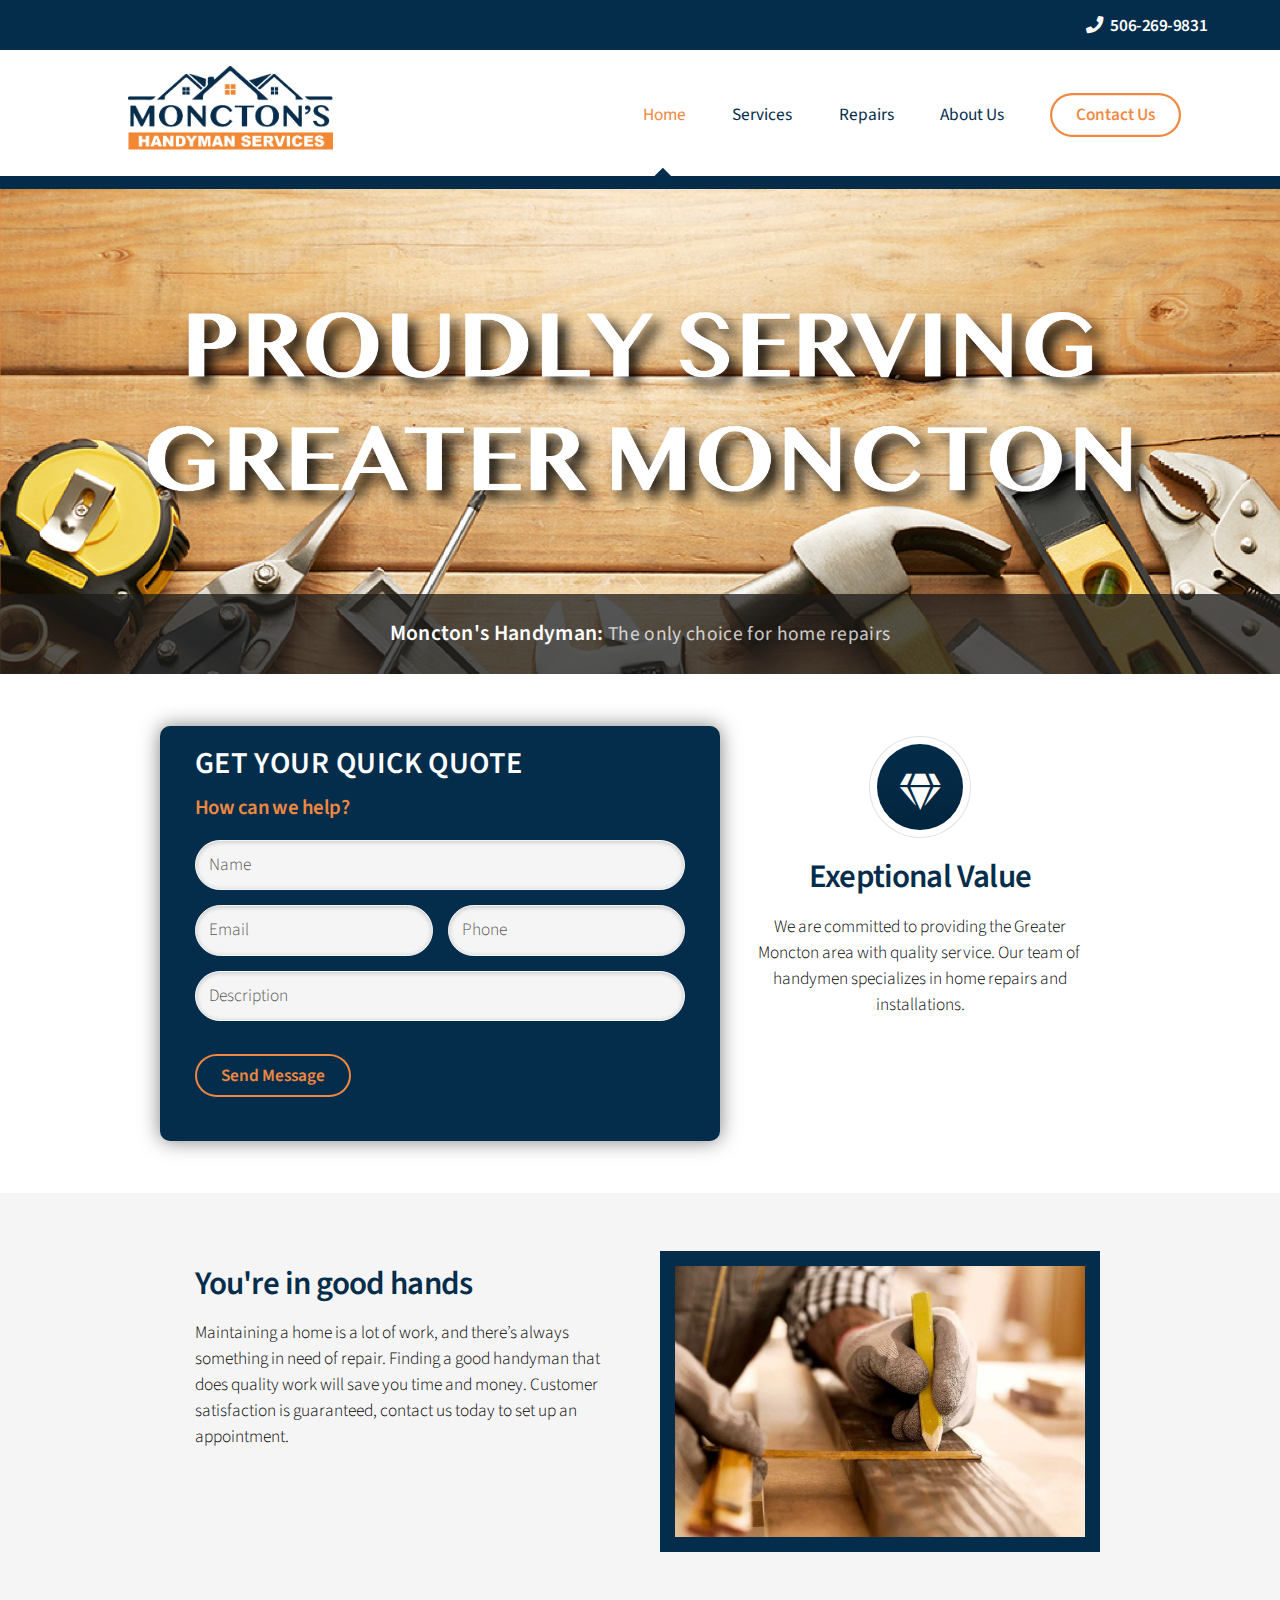
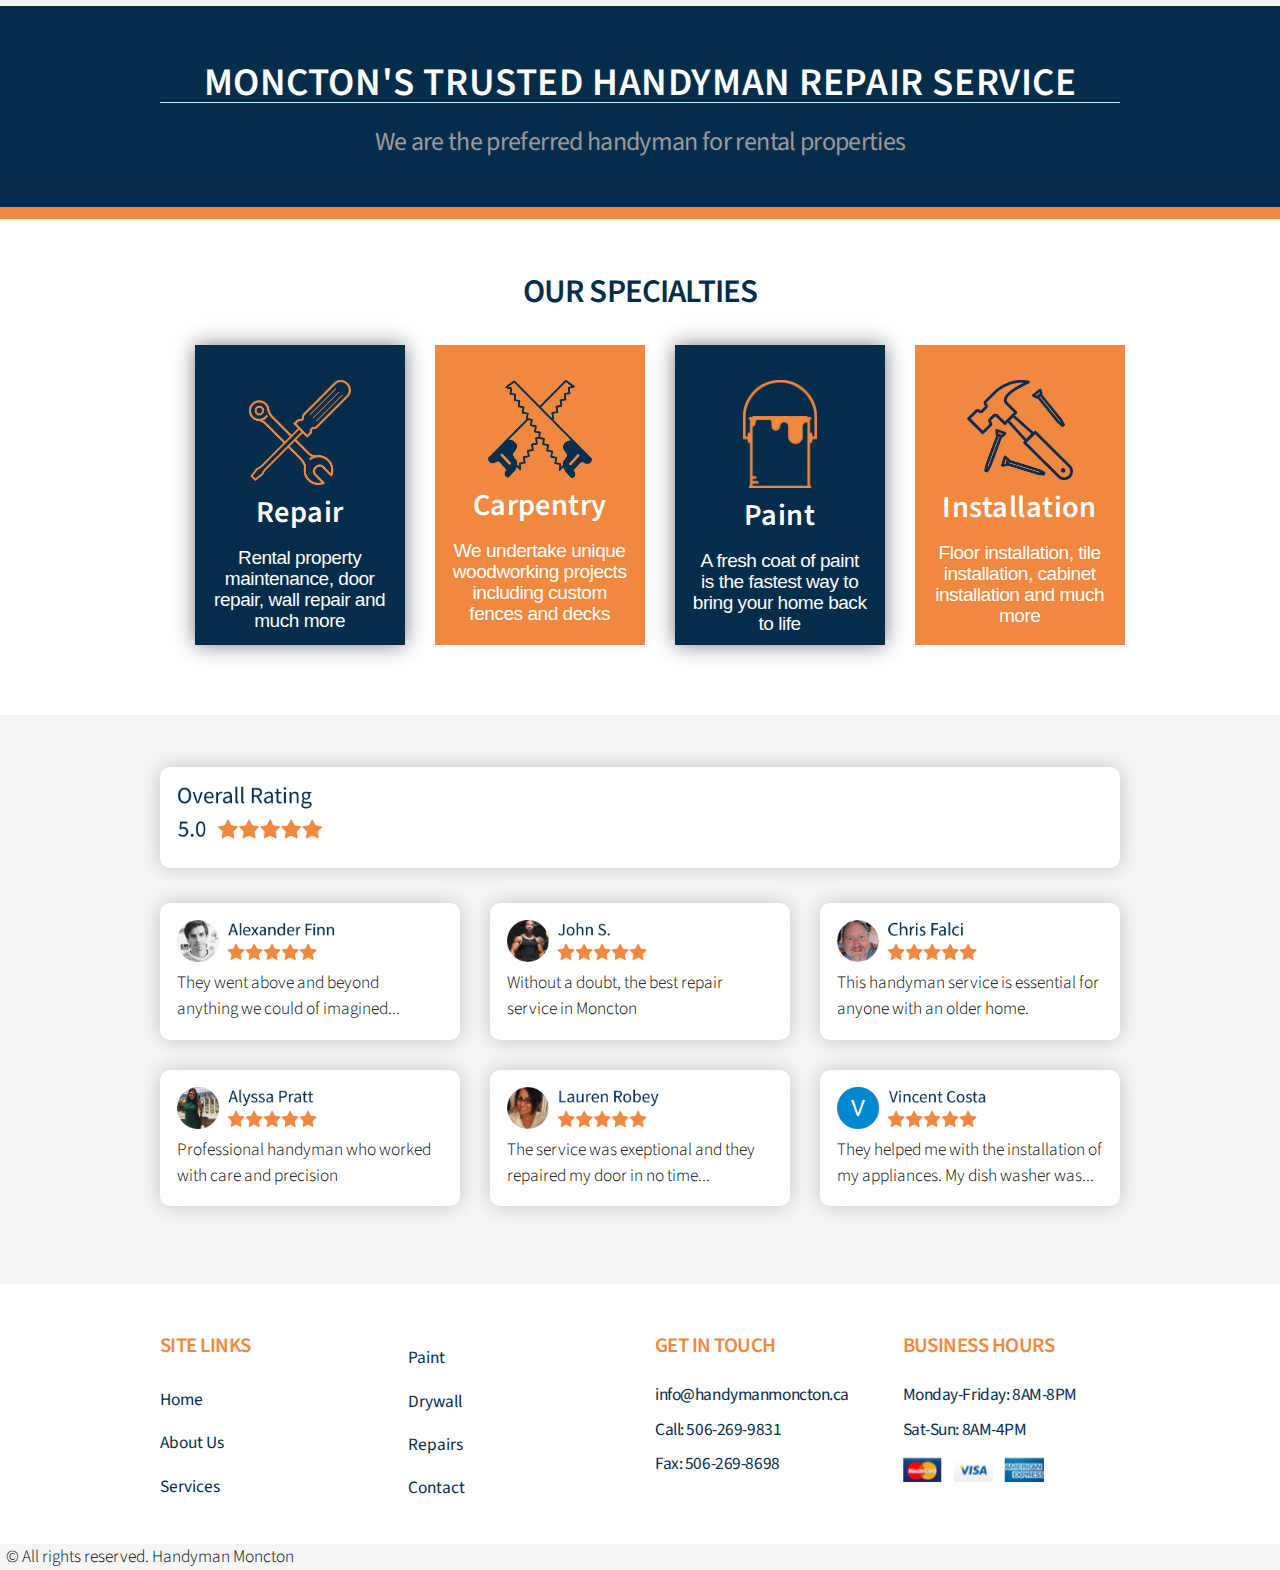
==== commit d9a43603: "Update index.html" ====
--- a/index.html
+++ b/index.html
@@ -307,7 +307,7 @@
 									<li><a href="services">Paint</a></li>
 									<li><a href="repairs">Drywall</a></li>
 									<li><a href="repairs">Repairs</a></li>
-									<li><a href="quote">Quotes</a></li>
+									<li><a href="contact">Contact</a></li>
 									
 								</ul>
 								<br>
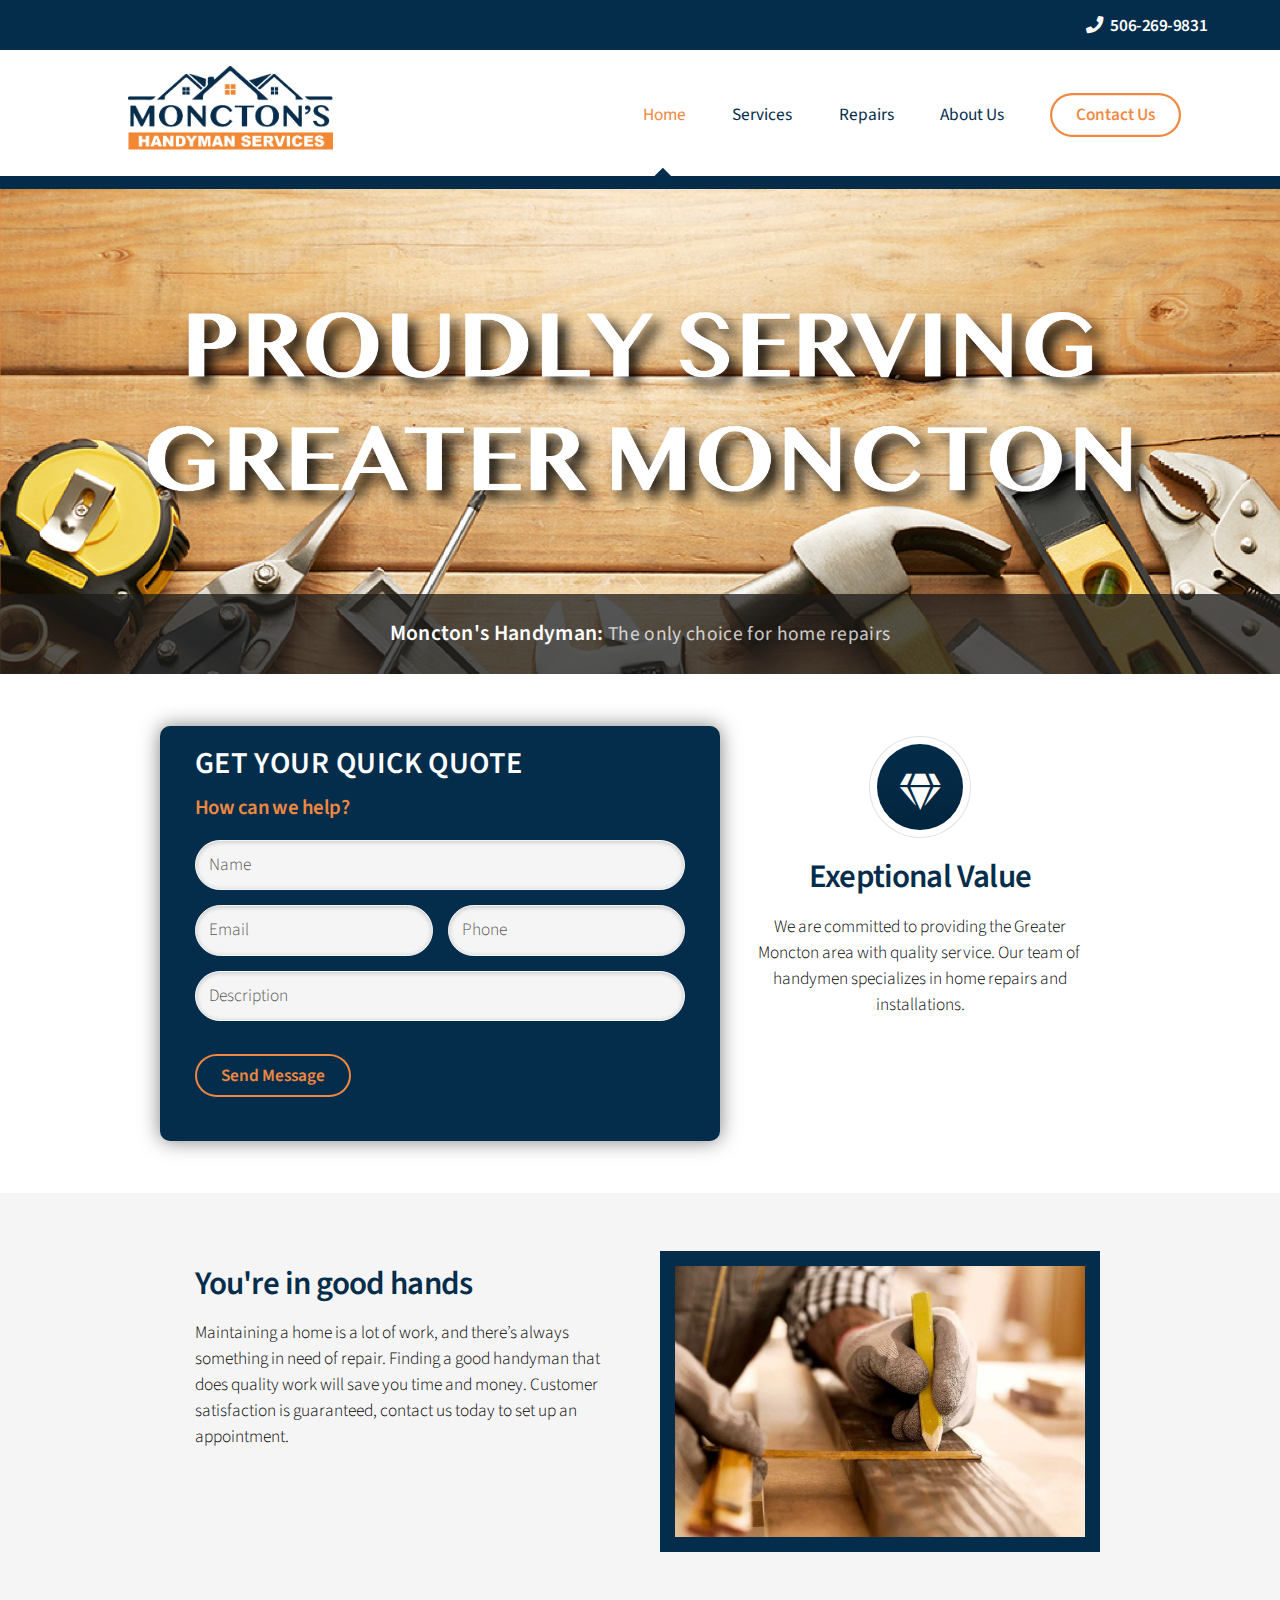
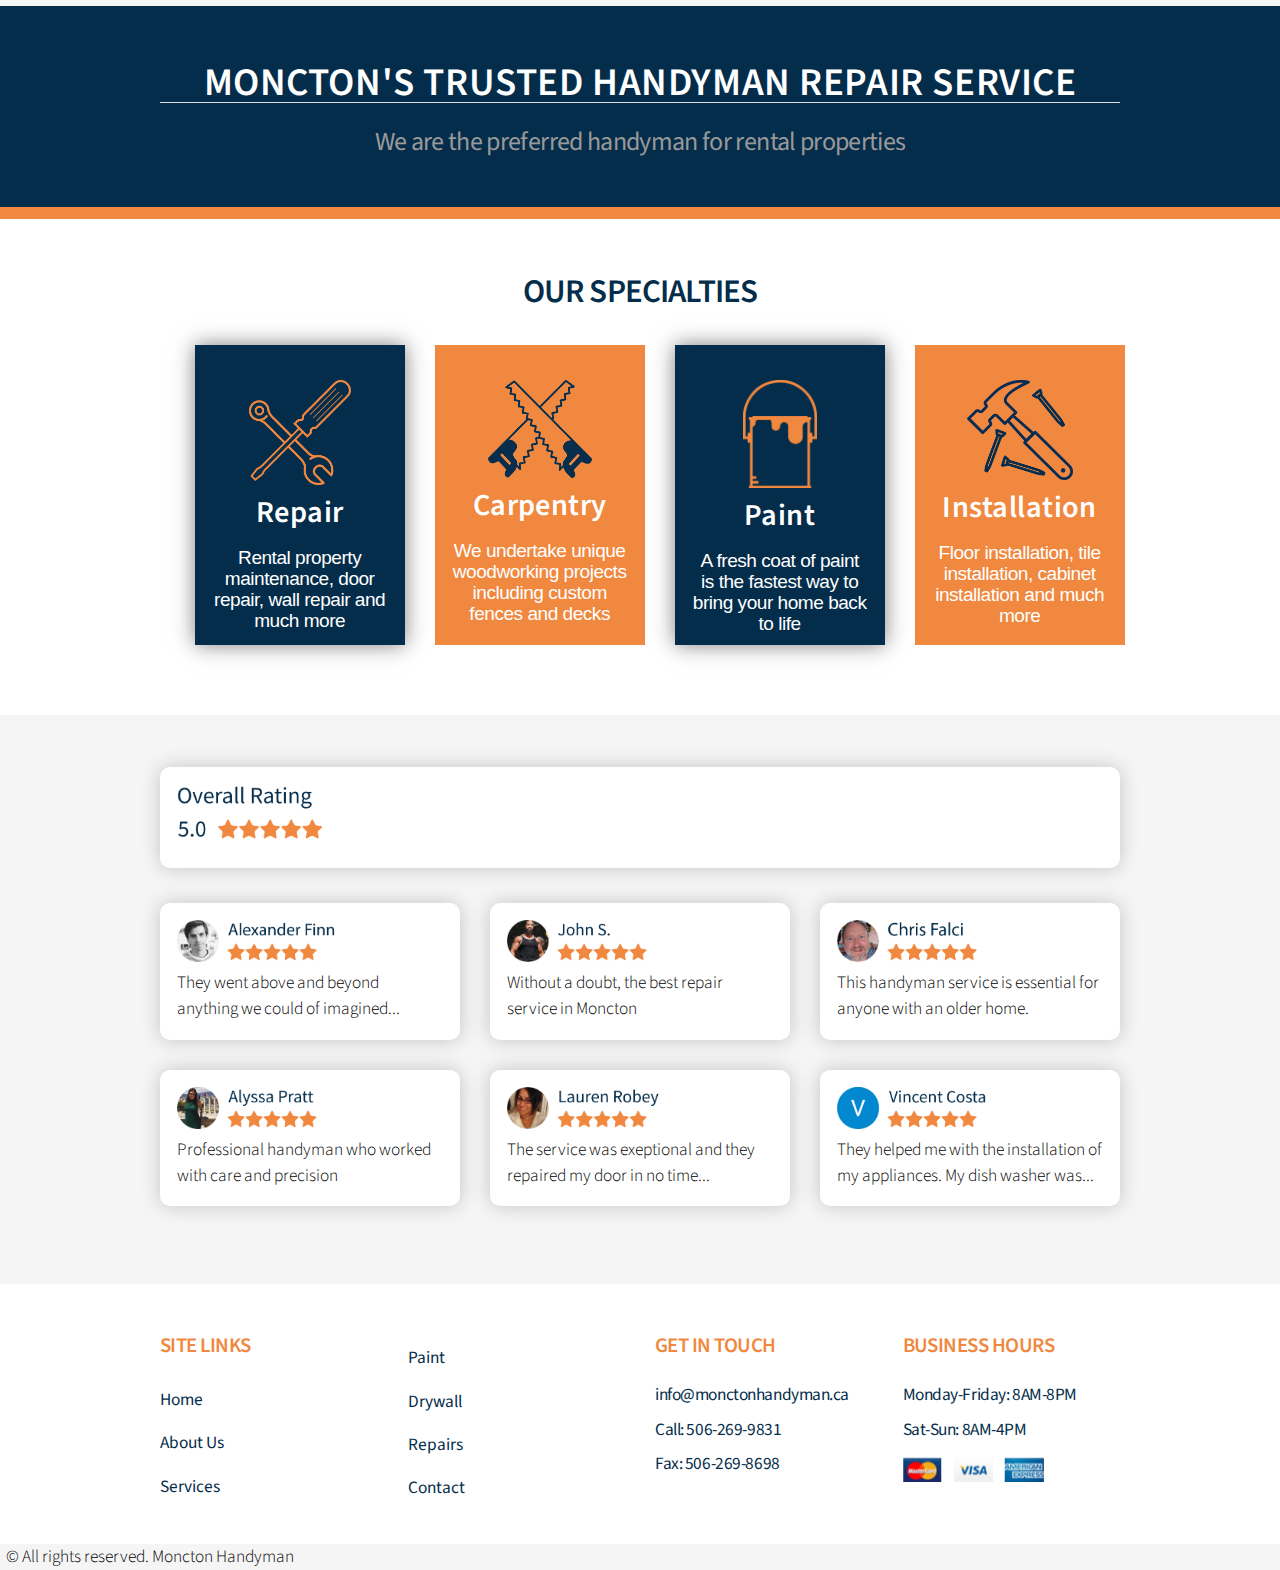
==== commit 0d736cee: "Add files via upload" ====
--- a/index.html
+++ b/index.html
@@ -5,8 +5,9 @@
 		<title>Moncton Handyman - Home Repair</title>
 		<meta charset="utf-8" />
 		<meta name="viewport" content="width=device-width, initial-scale=1, user-scalable=no" />
-		<link rel="stylesheet" href="assets/css/main.css" />
-		<link rel="canonical" href="https://handymanmoncton.ca" />
+		<meta name="description" content="Moncton Handyman offers affordable home repair services" />
+        <link rel="stylesheet" href="assets/css/main.css" />
+		<link rel="canonical" href="https://monctonhandyman.ca" />
 		<link rel="shortcut icon" href="images/handyman-moncton-32.png">
                 <link rel="icon" type="image/png" href="images/handyman-moncton-192.png" sizes="192x192">
                 <link rel="apple-touch-icon" sizes="180x180" href="images/handyman-moncton-180.png">
@@ -27,7 +28,7 @@
 						<nav id="nav">
 							<ul>
 								
-	<div class="container2"><h3><img src="images/handyman-moncton-logo.png" width="205" height="85" alt=""></h3></div>
+	<div class="container2"><h3><img src="images/handyman-moncton-logo.png" width="205" height="85" alt="moncton handyman logo"></h3></div>
 								
 								<li class="current"><a href="/">Home</a></li>
 								<li><a href="services">Services</a></li>
@@ -143,7 +144,7 @@
 							</section>
 							
 							<section class="col-6 col-12-narrower col-12-mobilepcol-12-mobilep">
-							<a href="#" class="image left"><img src="images/handyman-moncton-05.jpg" alt="" /></a>
+							<a href="#" class="image left"><img src="images/handyman-moncton-05.jpg" alt="moncton handyman image" /></a>
 						  </section>
 							
 						</div>
@@ -160,7 +161,7 @@
 							<h2>MONCTON'S TRUSTED HANDYMAN REPAIR SERVICE</h2>
 							<p>We are the preferred handyman for rental properties</p>
 							<br>
-			<div class="container6"><a href="index.html" id="logo"><img src="images/handyman-moncton-logo1.png" width="103" height="52" alt=""></a></div>
+			<div class="container6"><a href="index.html" id="logo"><img src="images/handyman-moncton-logo1.png" width="103" height="52" alt="moncton handyman logo"></a></div>
 						</header>
 					</div>
 				</section>
@@ -177,7 +178,7 @@
 							<section class="col-3 col-6-narrower col-12-mobilep">
 								
 							  <div class="container4">
-										<img src="images/handyman-moncton-truck.png" width="102" height="105" alt="">
+										<img src="images/handyman-moncton-truck.png" width="102" height="105" alt="handyman moncton screwdriver">
 										
 									<h2>Repair</h2>
 											<h6> Rental property maintenance, door repair, wall repair and much more</h6>
@@ -188,7 +189,7 @@
 								
 							 
 								<div class="container5">
-										<img src="images/handyman-moncton-mover.png" width="104" height="98" alt="">
+										<img src="images/handyman-moncton-mover.png" width="104" height="98" alt="handyman moncton saw">
 									<h2>Carpentry</h2>
 									  <h6>We undertake unique woodworking projects including custom fences and decks</h6>
 									</div>
@@ -197,7 +198,7 @@
 								
 									
 									<div class="container4">
-									  <img src="images/handyman-moncton-dolly.png" width="74" height="108" alt="">
+									  <img src="images/handyman-moncton-dolly.png" width="74" height="108" alt="handyman moncton paint">
 										<h2>Paint</h2>
 									  <h6>A fresh coat of paint is the fastest way to bring your home back to life</h6>  
 								</div>
@@ -205,7 +206,7 @@
 							<section class="col-3 col-6-narrower col-12-mobilep">
 								
 									<div class="container5">
-									<img src="images/handyman-moncton-box.png" width="106" height="100" alt="">
+									<img src="images/handyman-moncton-box.png" width="106" height="100" alt="handyman moncton hammer">
 									<h2>Installation</h2>
 											<h6>Floor installation, tile installation, cabinet installation and much more </h6>
 									</div>
@@ -228,7 +229,7 @@
 					  <section id="cta" class="">
 					<div class="container">
 					  <header>
-						<img src="images/handyman-moncton-rating.png" width="145" height="59" alt="">
+						<img src="images/handyman-moncton-rating.png" width="145" height="59" alt="handyman moncton rating">
 						
 					  </header>
 					</div>
@@ -236,20 +237,20 @@
 						<div class="row">
 							<section class="col-4 col-6-narrower col-12-mobilep">
 								<div class="container3">
-								<img src="images/handyman-moncton-rev1.png" width="170" height="42" alt="">
+								<img src="images/handyman-moncton-rev1.png" width="170" height="42" alt="handyman moncton alexander">
 									<p>They went above and beyond anything we could of imagined...</p>
 								</div>
 						  </section>
 							
 							<section class="col-4 col-6-narrower col-12-mobilep">	
 							  <div class="container3">
-							<img src="images/handyman-moncton-rev2.png" width="170" height="42" alt="">
+							<img src="images/handyman-moncton-rev2.png" width="170" height="42" alt="handyman moncton john">
 									<p>Without a doubt, the best repair service in Moncton</p>
 								</div>
 							</section>
 							<section class="col-4 col-6-narrower col-12-mobilep">
 								<div class="container3">
-								<img src="images/handyman-moncton-rev3.png" width="170" height="42" alt="">
+								<img src="images/handyman-moncton-rev3.png" width="170" height="42" alt="handyman moncton chris">
 									<p>This handyman service is essential for anyone with an older home.</p>
 								</div>
 							</section>
@@ -258,20 +259,20 @@
 						
 							<section class="col-4 col-6-narrower col-12-mobilep">	
 								<div class="container3">
-							<img src="images/handyman-moncton-rev4.png" width="170" height="42" alt="">
+							<img src="images/handyman-moncton-rev4.png" width="170" height="42" alt="handyman moncton alyssa">
 									<p>Professional handyman who worked with care and precision</p>
 									
 								</div>
 							</section>
 						  <section class="col-4 col-6-narrower col-12-mobilep">
 								<div class="container3">
-							<img src="images/handyman-moncton-rev5.png" width="170" height="42" alt="">
+							<img src="images/handyman-moncton-rev5.png" width="170" height="42" alt="handyman moncton lauren">
 									<p>The service was exeptional and they repaired my door in no time...</p>
 						    </div>
 						  </section>
 							<section class="col-4 col-6-narrower col-12-mobilep">
 								<div class="container3">
-							<img src="images/handyman-moncton-rev6.png" width="170" height="42" alt="">
+							<img src="images/handyman-moncton-rev6.png" width="170" height="42" alt="handyman moncton vince">
 									<p>They helped me with the installation of my appliances. My dish washer was...</p>
 							  </div>
 							</section>
@@ -315,7 +316,7 @@
 							<section class="col-3 col-6-narrower col-12-mobilep">
 								<h5>GET IN TOUCH</h5>
 								
-                                                        <h7>info@handymanmoncton.ca </h7> <br>
+                                                        <h7>info@monctonhandyman.ca </h7> <br>
 							<h7>Call: 506-269-9831</h7><br>
 						        <h7>Fax: 506-269-8698</h7><br>
                             </section>
@@ -325,7 +326,7 @@
 					      <h7>Sat-Sun: 8AM-4PM</h7>
 						      <br>
 							
-						<img src="images/handyman-moncton-payment.png" width="141" height="35" alt="">
+						<img src="images/handyman-moncton-payment.png" width="141" height="35" alt="handyman moncton payment">
 								
 						  </section>
 											
@@ -337,7 +338,7 @@
 			</div>
 		</div>
 			
-		<section id="ctb" class=""><p>&nbsp; &copy; All rights reserved. Handyman Moncton</p> </section>
+		<section id="ctb" class=""><p>&nbsp; &copy; All rights reserved. Moncton Handyman</p> </section>
 		<!-- Scripts -->
 			<script src="assets/js/jquery.min.js"></script>
 			<script src="assets/js/jquery.dropotron.min.js"></script>
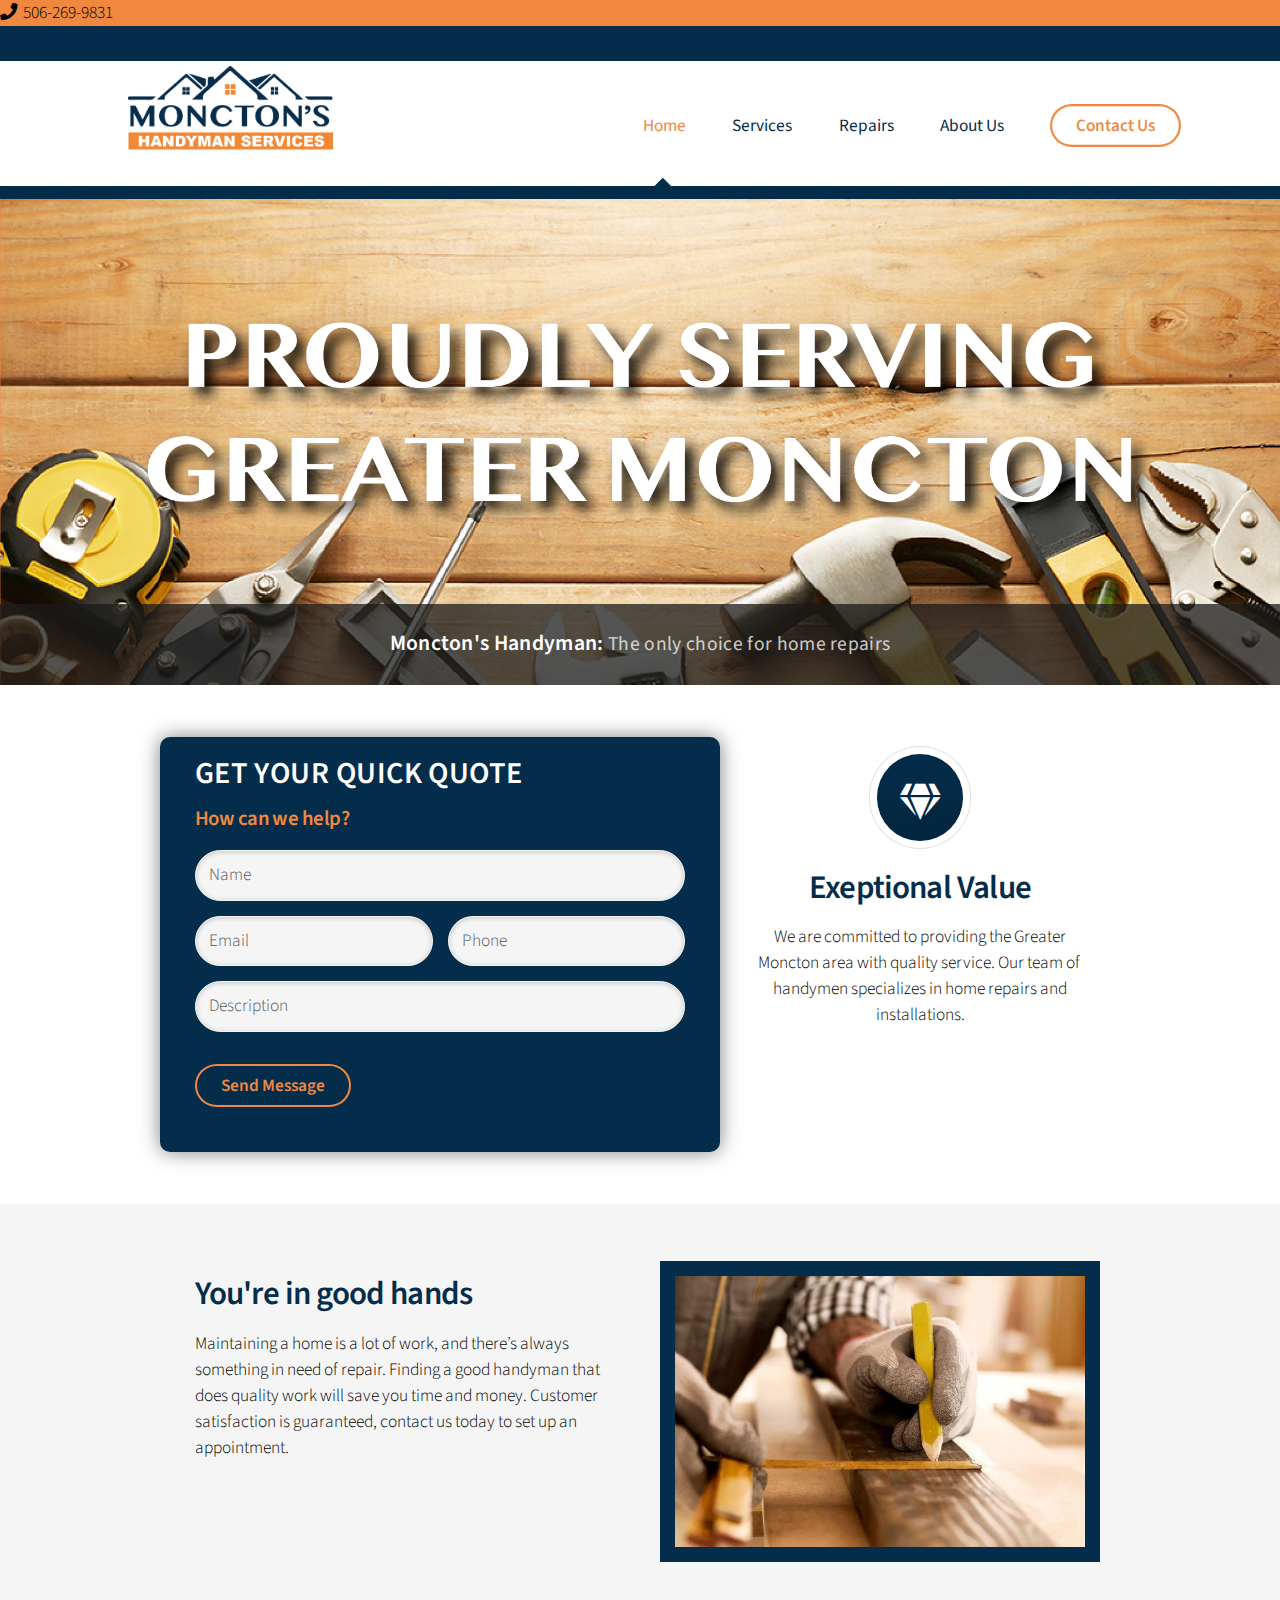
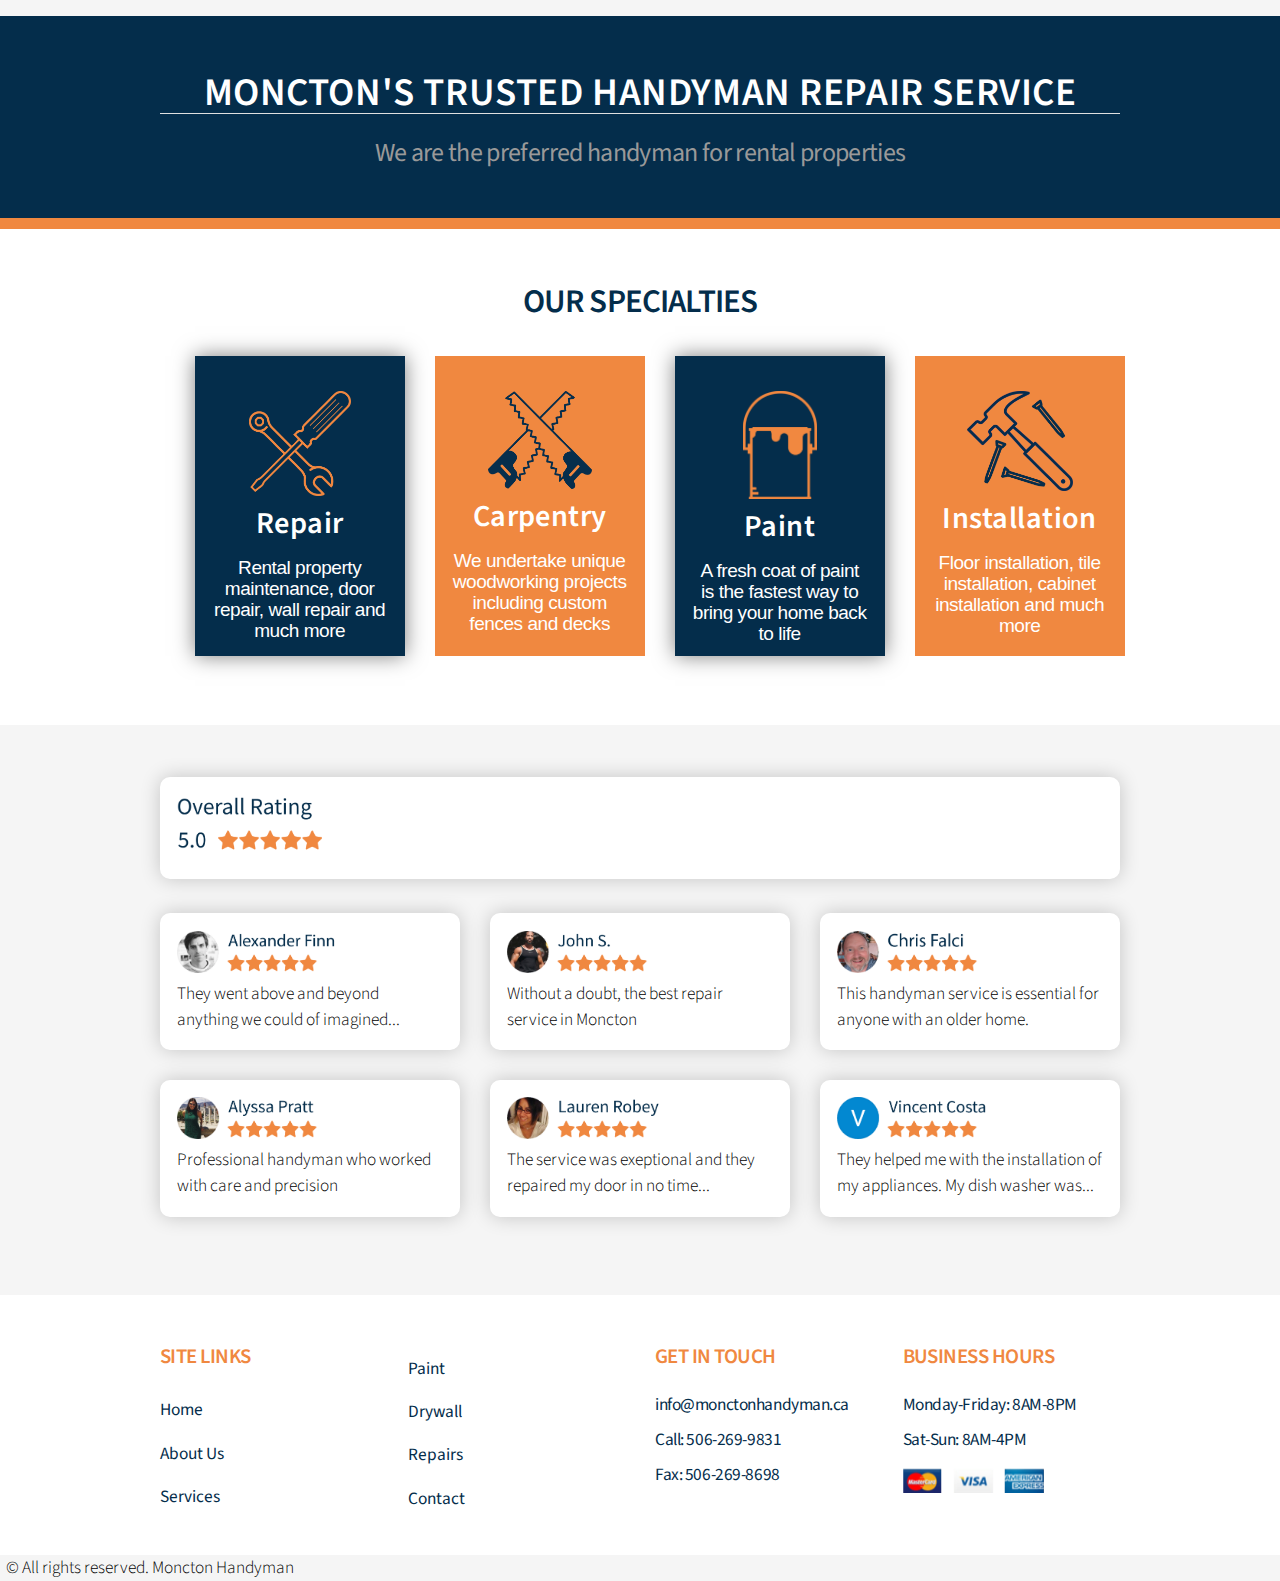
==== commit 55db9c36: "Update index.html" ====
--- a/index.html
+++ b/index.html
@@ -2,7 +2,7 @@
 
 <html>
 	<head>
-		<title>Moncton Handyman - Home Repair</title>
+		<title>Moncton Handyman Services</title>
 		<meta charset="utf-8" />
 		<meta name="viewport" content="width=device-width, initial-scale=1, user-scalable=no" />
 		<meta name="description" content="Moncton Handyman offers affordable home repair services" />
@@ -18,12 +18,15 @@
 	<body class="is-preload">
 		<div id="page-wrapper">
 
+			<div class="container8">
+			<p><i class="fas fa-phone"></i> &nbsp;506-269-9831</p>
+			</div>
+
 			<!-- Header -->
 		  <div id="header">
 
 					<!-- Logo -->
-					<h4><i class="fas fa-phone"></i> &nbsp;  506-269-9831</h4>	
-
+					
 					<!-- Nav -->
 						<nav id="nav">
 							<ul>
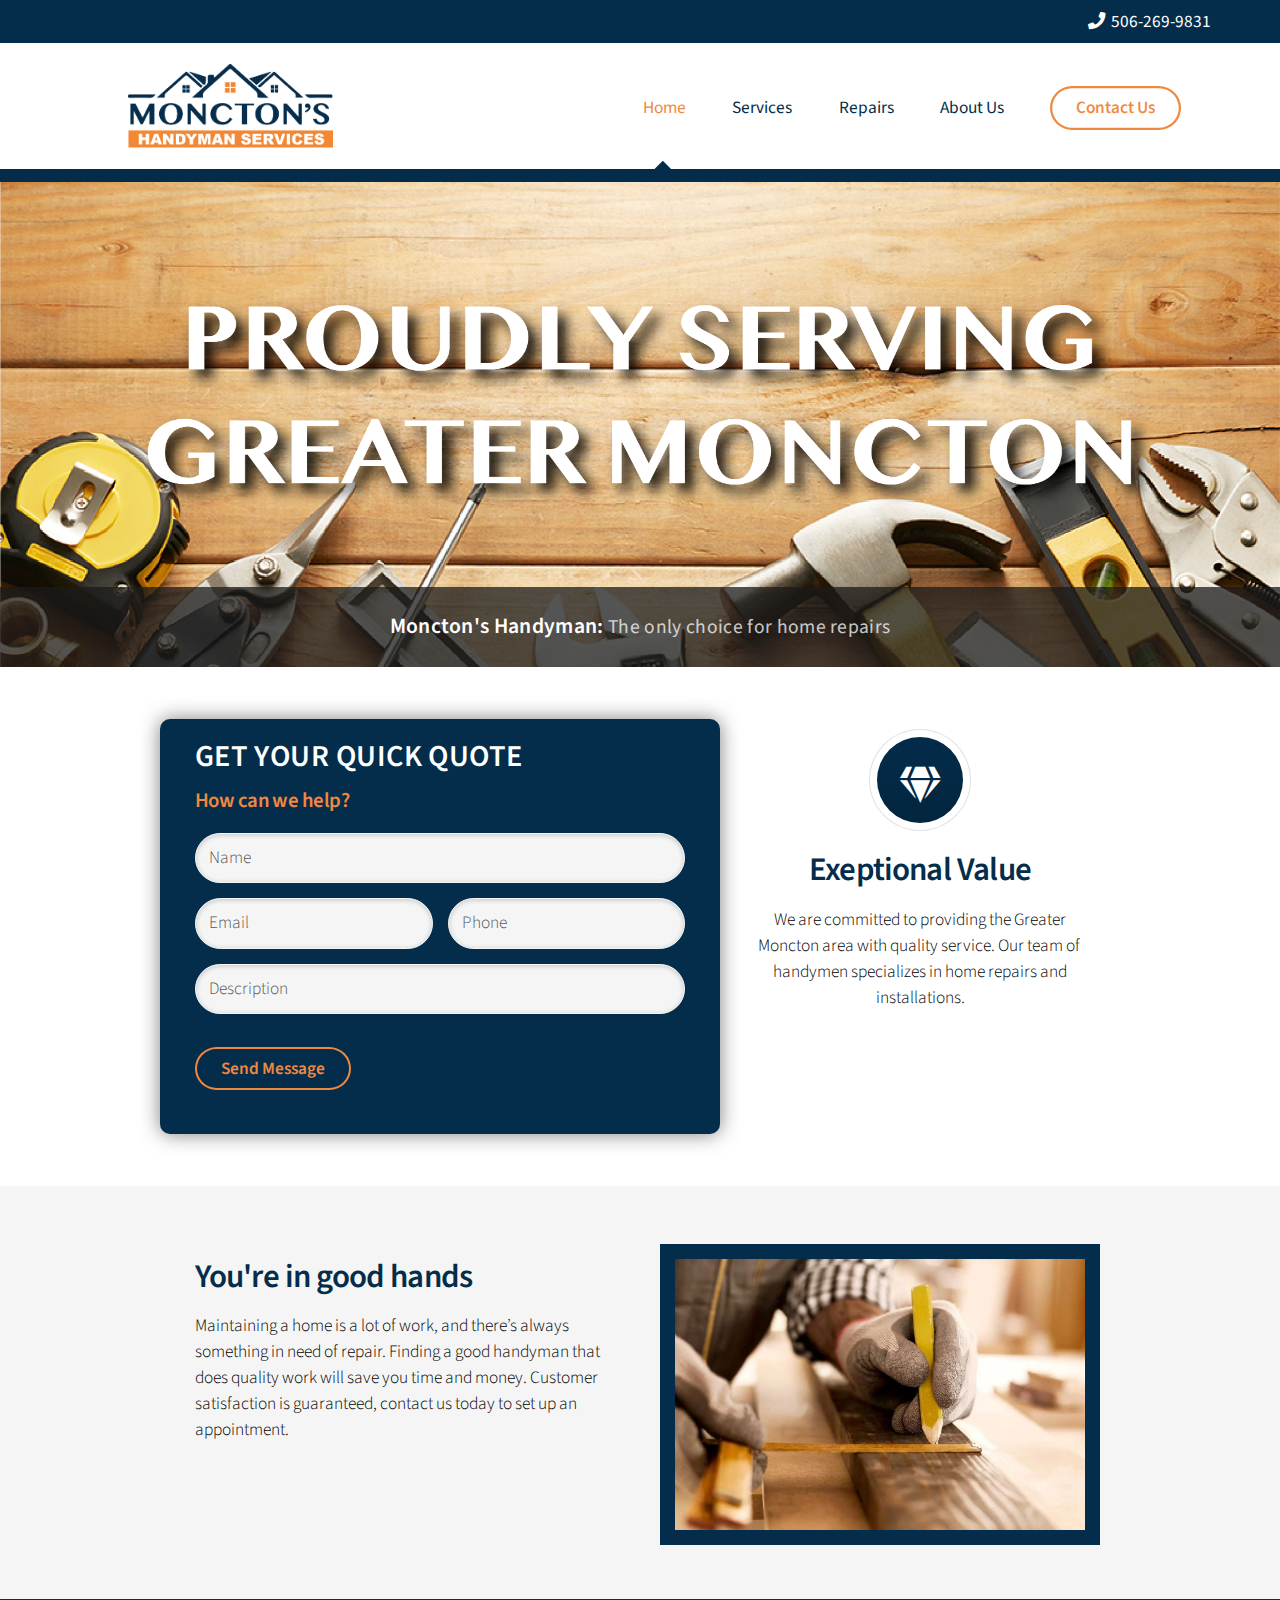
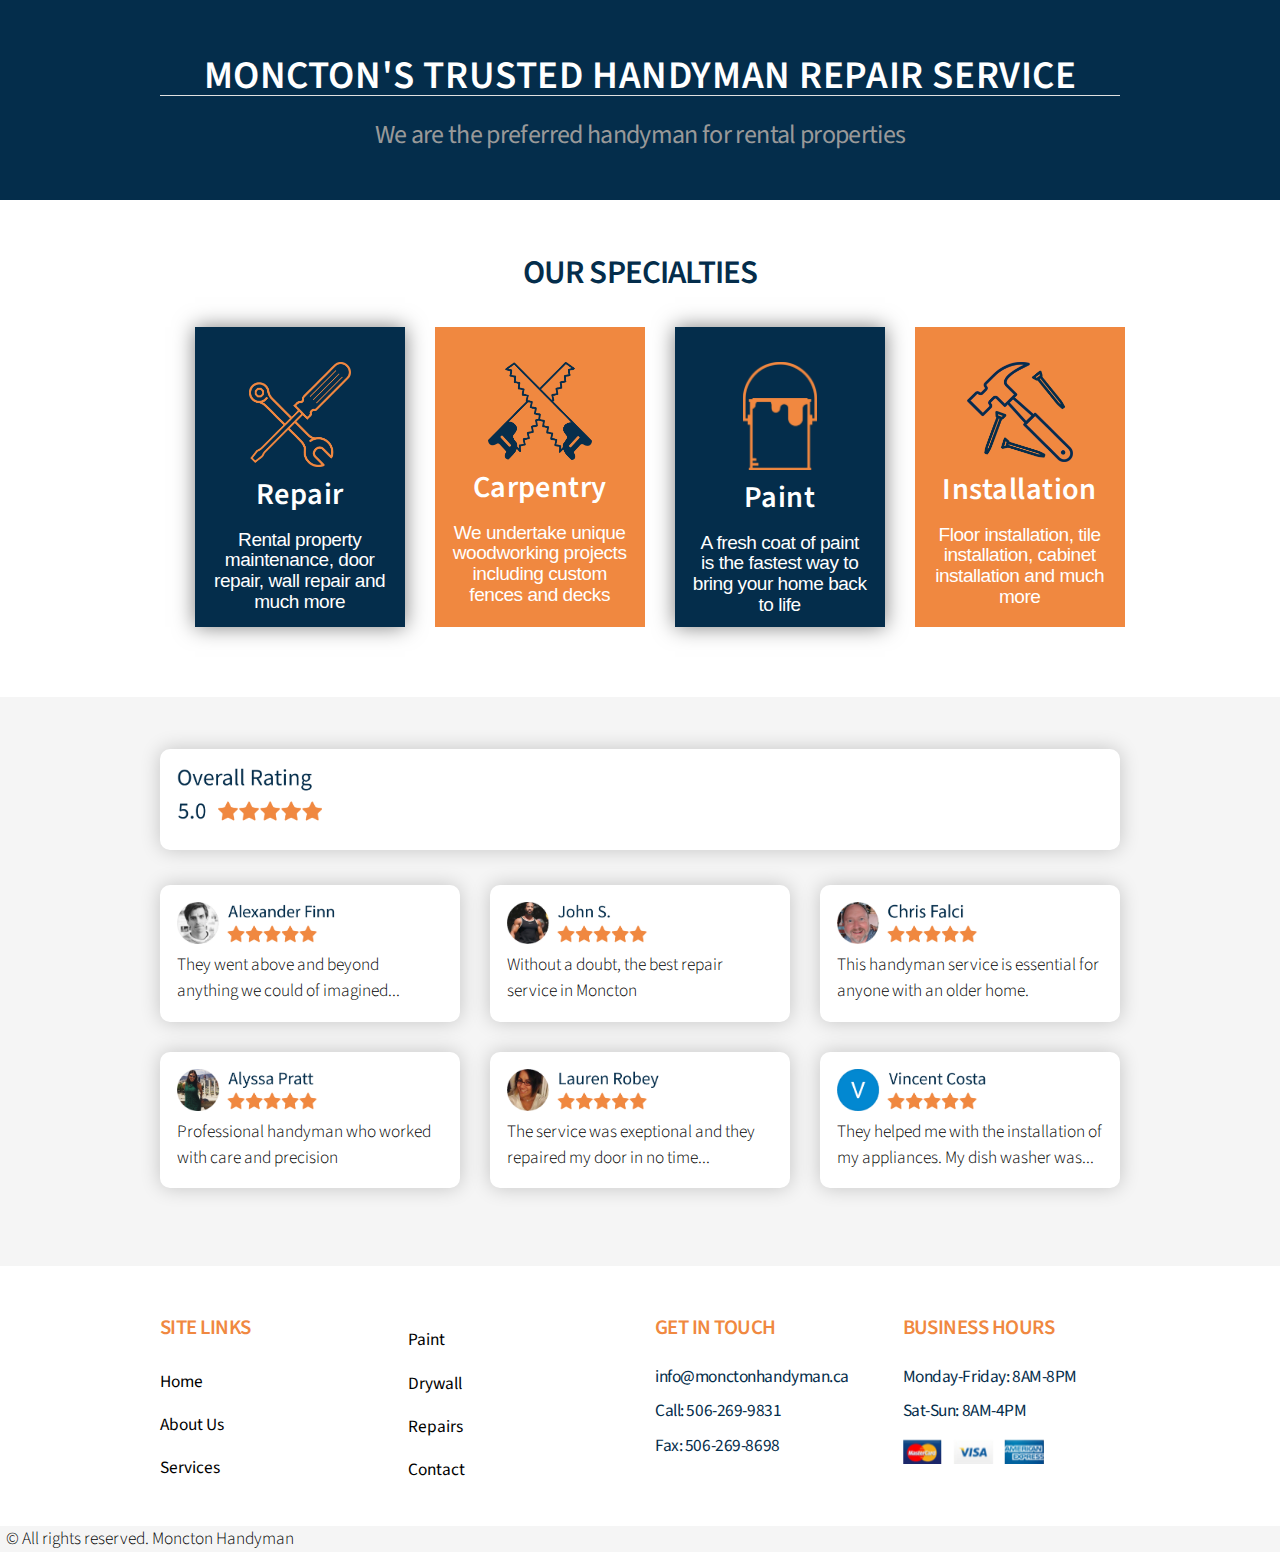
==== commit d3fc9792: "Update index.html" ====
--- a/index.html
+++ b/index.html
@@ -54,7 +54,7 @@
 					
 					
 					<header>
-						<h2>Moncton's Handyman: <em>The only choice for home repairs</em></h2>
+						<h1>Moncton's Handyman: <em>The only choice for home repairs</em></h1>
 						
 					</header>
 				</section>
--- a/assets/css/main.css
+++ b/assets/css/main.css
@@ -83,7 +83,7 @@
 	}
 
 	body {
-		background: #F08840;
+		background: #FFF;
 		
 	}
 
@@ -135,7 +135,7 @@
 	}
 
 
-   h1 {
+   h4 {
 		color: #FFF;
 		font-weight: 600;
 		line-height: 3.55em;
@@ -146,6 +146,13 @@
 
 
 
+ h1 {
+		color: #FFF;
+		font-weight: 600;
+		line-height: 1.3em;
+		margin-bottom: 0.5em;
+	}
+
 	 h2 {
 		color: #FFF;
 		font-weight: 600;
@@ -184,13 +191,7 @@
 		margin-bottom: 1em;
 	}
 
-    h4 {
-		color: #FFF;
-		font-weight: 600;
-		line-height: 0em;
-		margin-bottom: 1em;
-		margin-right: 4.2em;
-	}
+   
 
     h5 {
 		color: #F08840;
@@ -213,10 +214,13 @@
 		}
 
 
+  
+
     h1 {
-		font-size: 4.2em;
-		letter-spacing: -0.025em;
-	}
+		font-size: 1.75em;
+		letter-spacing: 0.015em;
+	}
+
 
 	h2 {
 		font-size: 1.75em;
@@ -228,10 +232,9 @@
 		letter-spacing: -0.025em;
 	}
 
-    h4 {
-		font-size: 1em;
+   h4 {
+		font-size: 4.2em;
 		letter-spacing: -0.025em;
-		margin-top: -1.1em;
 	}
 
     h5 {
@@ -429,7 +432,7 @@
 	.container2 {
 		max-width: 100%;
 		width: 1400px;
-		top: 3.8em;
+		top: 3.7em;
 	    right: 57em;
 		position: absolute;
 		
@@ -458,6 +461,7 @@
 			.container2 {
 				width: 95%;
 				right: 72%;
+				top: 3.5em;
 			}
 
 		}
@@ -825,6 +829,28 @@
 	background: #F4A976;
 }
 
+ .container8 {
+	 
+	 background: #042D4B;
+	 color: white; 
+	 margin: 0em 0em 0em 0em;	
+	 padding: 0.5em 4em 0.5em 0em;	
+	 font-weight: 400;
+	 text-align: right;
+    
+}
+
+@media screen and (max-width: 840px) {
+	
+	.container8 {
+	 
+	  margin: 1.1em 0em 0em 0em;	 
+	  padding: 0em 1em 0em 0em;	
+          font-size: 0.9em;
+	  text-align: center;	
+		
+		
+}}
 
 
 /* Row */
@@ -2574,14 +2600,18 @@
 		margin: 0 0 2em 0;
 	}
 
+
+
+       header.major h1 {
+			font-size: 2.25em;
+		}
+
+
 		header.major h2 {
 			font-size: 2.25em;
 		}
 
-      header.major h4 {
-			font-size: 2.25em;
-		  
-		}
+  
 
 		header.major p {
 			position: relative;
@@ -3209,12 +3239,12 @@
 		
 	}
 
-		#header h1 {
+		#header h4 {
 			padding: 0 0 2.75em 0;
 			margin: 0;
 		}
 
-			#header h1 a {
+			#header h4 a {
 				font-size: 1.5em;
 				letter-spacing: -0.025em;
 				border: 0;
@@ -3392,6 +3422,29 @@
 			padding: 1.5em 0;
 		}
 
+            #banner header h1 {
+				display: inline-block;
+				margin: 0;
+				font-size: 1.25em;
+				vertical-align: middle;
+			}
+
+				#banner header h1 em {
+					opacity: 0.75;
+					 font-weight: 400;
+					 font-size: 0.9em;
+				}
+
+				#banner header h1 a {
+					border-bottom-color: rgba(255, 255, 255, 0.5);
+				}
+
+					#banner header h1 a:hover {
+						border-bottom-color: transparent;
+					}
+
+
+
 			#banner header h2 {
 				display: inline-block;
 				margin: 0;
@@ -3433,7 +3486,7 @@
 		
 	}
 
-#banner1 h1 {
+#banner1 h4 {
    
    
     position:absolute;
@@ -3470,6 +3523,7 @@
 			padding: 1.5em 0;
 		}
 
+
 			#banner1 header h2 {
 				display: inline-block;
 				margin: 0;
@@ -3503,12 +3557,10 @@
 		background-size: cover;
 		height: 24em;
 		position: relative;
-		
-		
-		
-	}
-
-#banner2 h1 {
+
+	}
+
+#banner2 h4 {
    
    
     position:absolute;
@@ -3584,7 +3636,7 @@
 		
 	}
 
-#banner3 h1 {
+#banner3 h4 {
    
    
     position:absolute;
@@ -3621,6 +3673,7 @@
 			padding: 1.5em 0;
 		}
 
+
 			#banner3 header h2 {
 				display: inline-block;
 				margin: 0;
@@ -3654,7 +3707,7 @@
 
 		.wrapper.style1 {
 			background: #FFF;
-			margin-top: -1.35em;
+			margin-top: -2em;
 			padding-top: 3em;
 		}
 
@@ -3743,6 +3796,15 @@
 	
 	}
 
+
+#cta header h1 {
+			display: inline-block;
+			vertical-align: middle;
+			margin: 0;
+		}
+
+
+
 		#cta header h2 {
 			display: inline-block;
 			vertical-align: middle;
@@ -3774,7 +3836,7 @@
 			color: inherit;
 			border-bottom-color: rgba(71, 71, 71, 0.25);
 			margin-bottom: 0em;
-			color: #042D4B;
+			
 		}
 
 	
@@ -3860,10 +3922,10 @@
 		/* Header */
 
 			#header {
-				padding: 2em 0 0 0;
-			}
-
-				#header h1 {
+				padding: 0em 0 0 0;
+			}
+
+				#header h4 {
 					padding: 0 0 1.75em 0;
 				}
 
@@ -3976,13 +4038,13 @@
 			}
 		
 		   
-		    h1 {
+		    h4 {
 				margin-bottom: 0.5em;
 				font-size: 3.5em;
 			}
 	
 
-			h2, h3, h4 {
+			h1, h2, h3 {
 				margin-bottom: 0.5em;
 			}
 		
@@ -4012,6 +4074,10 @@
 				text-align: center;
 				margin: 0 0 2em 0;
 			}
+		
+		header.major h1 {
+					font-size: 1.75em;
+				}
 
 				header.major h2 {
 					font-size: 1.75em;
@@ -4084,6 +4150,11 @@
 				height: 21em;
 			}
 
+		
+		       #banner header h1 {
+					display: block;
+				}
+		
 				#banner header h2 {
 					display: block;
 				}
@@ -4098,8 +4169,7 @@
 			#banner1 {
 				height: 15em;
 			}
-
-				#banner1 header h2 {
+		     	#banner1 header h2 {
 					display: block;
 				}
 
@@ -4114,8 +4184,8 @@
 			#banner2 {
 				height: 15em;
 			}
-
-				#banner2 header h2 {
+		
+		     #banner2 header h2 {
 					display: block;
 				}
 
@@ -4129,7 +4199,7 @@
 				height: 15em;
 			}
 
-				#banner3 header h2 {
+		    #banner3 header h2 {
 					display: block;
 				}
 
@@ -4141,6 +4211,7 @@
 			#cta {
 				padding: 0.8em 0;
 			}
+		
 
 				#cta header h2 {
 					display: block;
@@ -4188,8 +4259,7 @@
 				padding-top: 44px;
 			}
 		
-		
-		
+
 		#navButton {
 				-moz-backface-visibility: hidden;
 				-webkit-backface-visibility: hidden;
@@ -4248,10 +4318,6 @@
 						top: 0.5em;
 						width: 3.5em;
 					}
-		
-		
-		
-		
 
 			#titleBar {
 				-moz-backface-visibility: hidden;
@@ -4440,11 +4506,12 @@
 			}
 		
 		
-			h1 {
+			h4 {
 				font-size: 2.0em;
 				letter-spacing: 0;
 				line-height: 4.35em;
 			}
+		
 
 			h2 {
 				font-size: 1.75em;
@@ -4469,11 +4536,10 @@
 				font-size: 1em;
 				letter-spacing: 0;
 				line-height: 2.2em;
-			   
-			  
-			  
-			}
-		h8 {
+		
+			}
+		
+	     	h8 {
 				font-size: 1.25em;
 				letter-spacing: 0;
 				line-height: 1.35em;
@@ -4488,8 +4554,8 @@
 			header.major {
 				padding: 0 20px;
 			}
-
-				header.major h2 {
+		
+               header.major h2 {
 					font-size: 1.75em;
 				}
 
@@ -4585,7 +4651,7 @@
 				}
 		
 		
-		h1 {
+		h4 {
 				font-size: 1.7em;
 				letter-spacing: 0;
 				line-height: 6.35em;
@@ -4599,7 +4665,7 @@
 		
 }
 		
-		#banner1 h1 {
+		#banner1 h4 {
    
    
     position:absolute;
@@ -4617,7 +4683,7 @@
 		
 }
 		
-		#banner2 h1 {
+		#banner2 h4 {
    
    
     position:absolute;
@@ -4634,7 +4700,7 @@
 		
 }
 		
-		#banner3 h1 {
+		#banner3 h4 {
    
    
     position:absolute;
